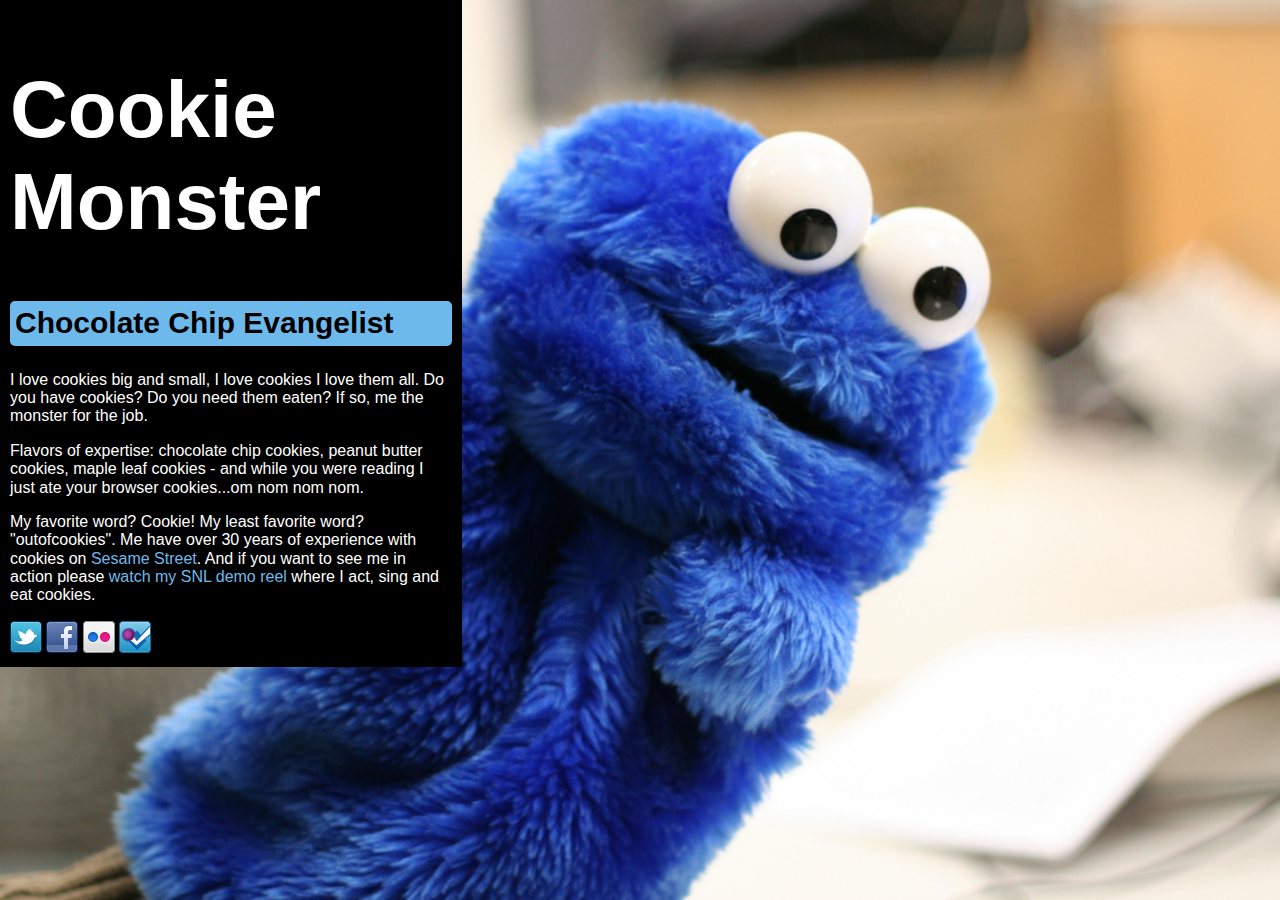
==== index.html @ ee7829ca "First Commit" ====
<!DOCTYPE html>
<html lang="en">
<head>
    	<meta charset="utf-8">
    	<meta name="keywords" content="cookies, c, monster, Sesame Street">
    	<meta name="description" content="I love cookies big and small, I love cookies I love them all.">

		<title>Cookie Monster</title>
		
		<!-- external CSS link -->
		<link rel="stylesheet" href="css/normalize.css">
		<link rel="stylesheet" href="css/style.css">
</head>

<body>
	<div id="container">
	<!-- START HERE --> 

	<h1>Cookie Monster</h1>
	<h2>Chocolate Chip Evangelist</h2>
	

	<p>I love cookies big and small, I love cookies I love them all. Do you have cookies? Do you need them eaten? If so, me the monster for the job.</p>

	<p>Flavors of expertise: chocolate chip cookies, peanut butter cookies, maple leaf cookies - and while you were reading I just ate your browser cookies...om nom nom nom.</p>

	<p>My favorite word? Cookie! My least favorite word? "outofcookies". Me have over 30 years of experience with cookies on <a href="http://www.sesamestreet.org/" target="_blank">Sesame Street</a>. And if you want to see me in action please <a href= "http://www.youtube.com/watch?v=C-PkQRh3QXA" target="_blank"> watch my SNL demo reel</a> where I act, sing 
	and eat cookies.</p>

    <a href="https://twitter.com/#!/mewantcookie" target="_blank">
		<img src="images/social-twitter.png" alt="twitter icon">
	</a>

	<a href="https://www.facebook.com/pages/Cookie-Monster-should-host-Saturday-Night-Live/130316933655526" target="_blank">
		<img src="images/social-facebook.png" alt="facebook icon"></a>

	<a href="http://www.flickr.com/photos/tags/cookies" target="_blank">
		<img src="images/social-flickr.png" alt="flicker icon">
	</a>

	<a href="https://foursquare.com/v/kaufman-astoria-studios/4b43c364f964a520f5e825e3" target="_blank">
		<img src="images/social-foursquare.png" alt="FourSqaure icon"> 
	</a>

		

	<!-- END HERE --> 
	</div><!-- #container --> 
</body>
</html>
---- css/style.css ----
/* 

Project Name: Cookie Monster 
Client: Cookie Monster
Author: Chris Castiglione | www.twitter.com/castig | www.castig.org 
Developed @ One Month in NYC 

*/

body {
	background: url('../images/cookie-monster.jpg');
	/*background: url('../images/cookie-monster.jpg');*/
	/* the follow is the code to have the image display as a full page */
	background-position: center;
	background-attachment: fixed;
	-webkit-background-size: cover; /* the next 3 lines are "browser prefixes", they are necessary to include for CSS3 techniques */
	-moz-background-size: cover;
	-o-background-size: cover;
	background-size: cover;
}

#container {
	background: black;
	width: 442px;
	color: white;
	padding: 10px

}

h1 {
	font-size: 80px;
}

h2 {
	background: #6EB9EB;
	color: black;
	font-size: 30px;
	padding: 5px;
	border-radius: 5px;
}

a {
	color: #6EB9EB;
	text-decoration: none;
}
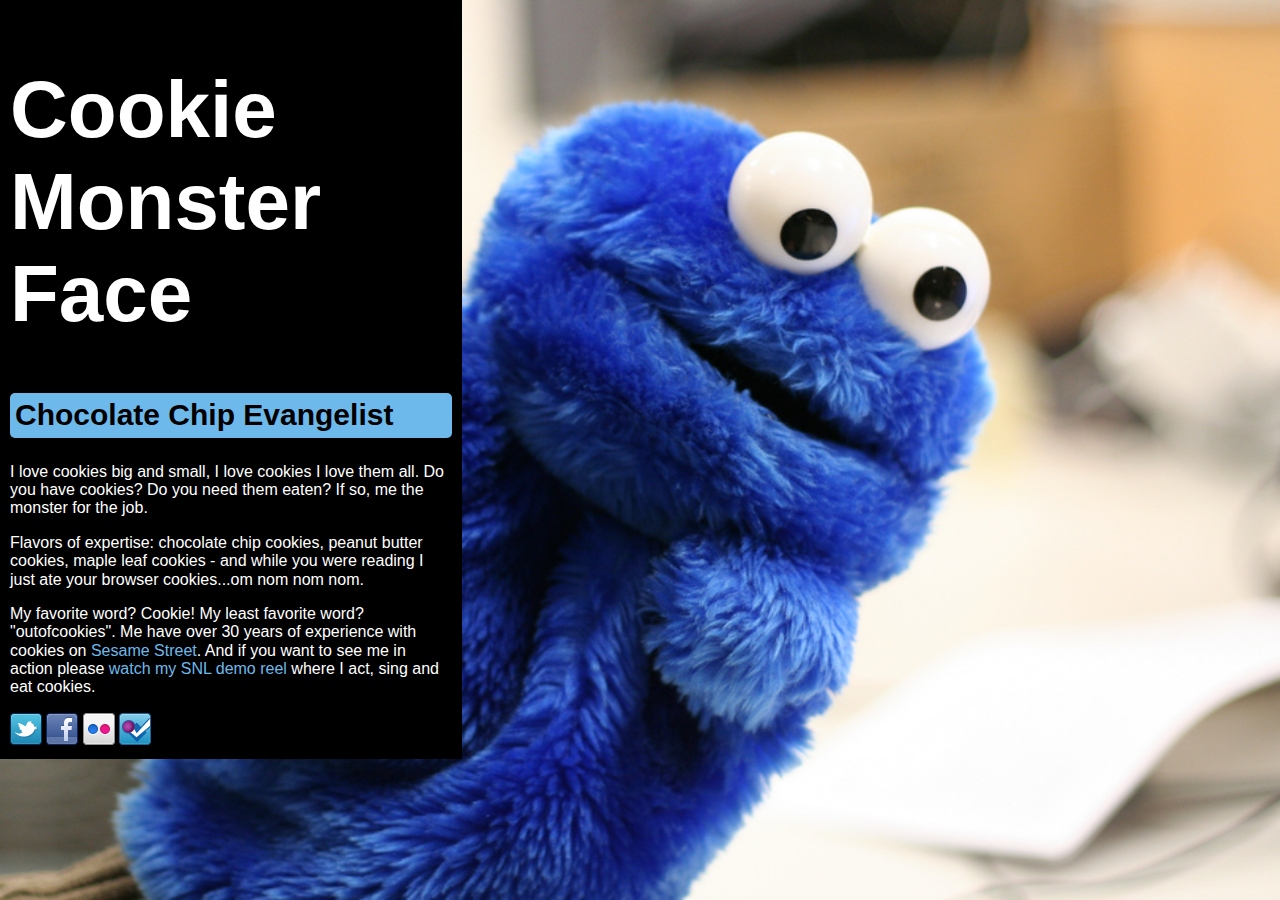
==== commit 936d643e: "Commit 2" ====
--- a/index.html
+++ b/index.html
@@ -5,7 +5,7 @@
     	<meta name="keywords" content="cookies, c, monster, Sesame Street">
     	<meta name="description" content="I love cookies big and small, I love cookies I love them all.">
 
-		<title>Cookie Monster</title>
+		<title> Monster</title>
 		
 		<!-- external CSS link -->
 		<link rel="stylesheet" href="css/normalize.css">
@@ -16,7 +16,7 @@
 	<div id="container">
 	<!-- START HERE --> 
 
-	<h1>Cookie Monster</h1>
+	<h1>Cookie Monster Face</h1>
 	<h2>Chocolate Chip Evangelist</h2>
 	
 
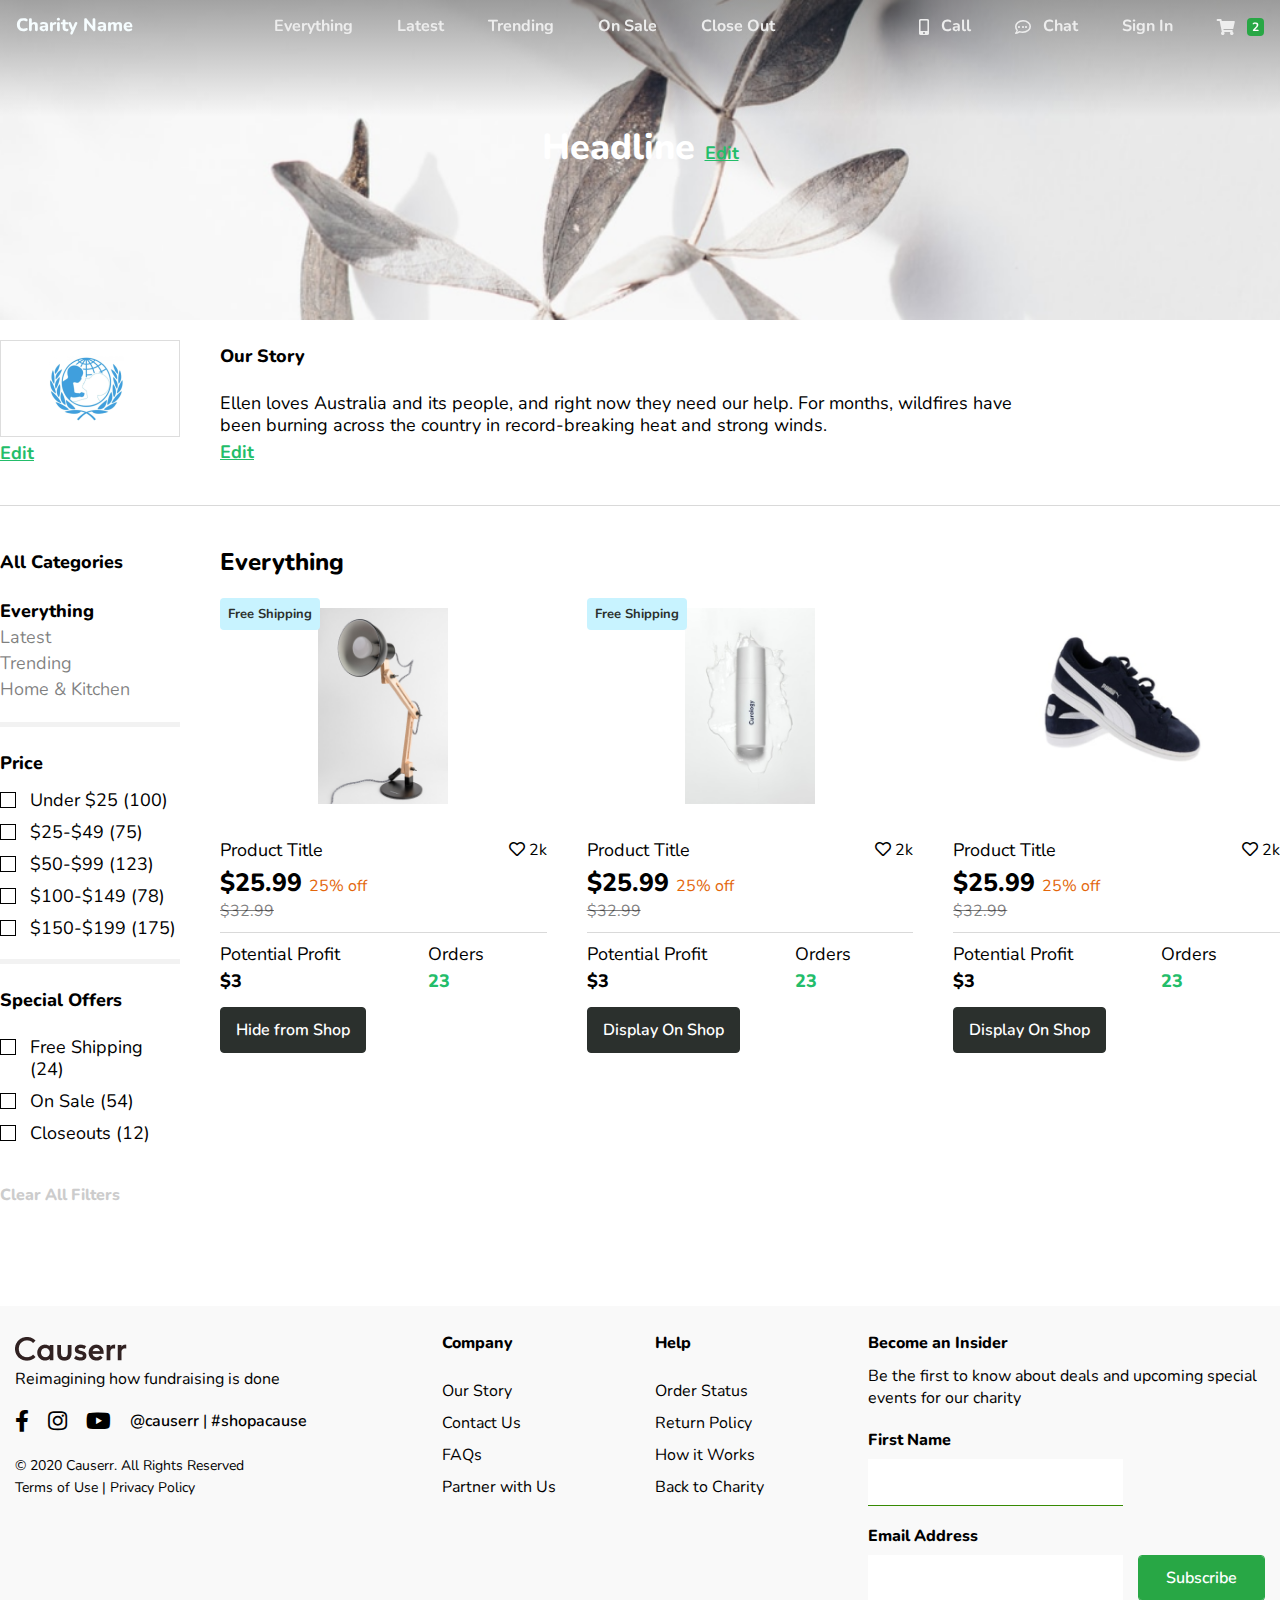
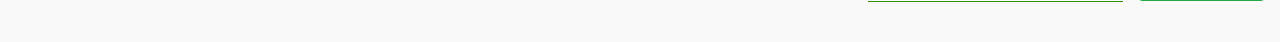
==== commit 0d807596: "Rename owner.html to index.html" ====
--- a/index.html
+++ b/index.html
@@ -1,54 +1,329 @@
-<!DOCTYPE html>
-<html lang="en">
-<head>
-    	<meta charset="utf-8">
-    	<meta name="keywords" content="cookies, c, monster, Sesame Street">
-    	<meta name="description" content="I love cookies big and small, I love cookies I love them all.">
-
-		<title> Monster</title>
-		
-		<!-- external CSS link -->
-		<link rel="stylesheet" href="css/normalize.css">
-		<link rel="stylesheet" href="css/style.css">
-</head>
-
-<body>
-	<div id="container">
-	<!-- START HERE --> 
-
-	<h1>Cookie Monster Face</h1>
-	<h2>Chocolate Chip Evangelist</h2>
-	
-
-	<p>I love cookies big and small, I love cookies I love them all. Do you have cookies? Do you need them eaten? If so, me the monster for the job.</p>
-
-	<p>Flavors of expertise: chocolate chip cookies, peanut butter cookies, maple leaf cookies - and while you were reading I just ate your browser cookies...om nom nom nom.</p>
-
-	<p>My favorite word? Cookie! My least favorite word? "outofcookies". Me have over 30 years of experience with cookies on <a href="http://www.sesamestreet.org/" target="_blank">Sesame Street</a>. And if you want to see me in action please <a href= "http://www.youtube.com/watch?v=C-PkQRh3QXA" target="_blank"> watch my SNL demo reel</a> where I act, sing 
-	and eat cookies.</p>
-
-    <a href="https://twitter.com/#!/mewantcookie" target="_blank">
-		<img src="images/social-twitter.png" alt="twitter icon">
-	</a>
-
-	<a href="https://www.facebook.com/pages/Cookie-Monster-should-host-Saturday-Night-Live/130316933655526" target="_blank">
-		<img src="images/social-facebook.png" alt="facebook icon"></a>
-
-	<a href="http://www.flickr.com/photos/tags/cookies" target="_blank">
-		<img src="images/social-flickr.png" alt="flicker icon">
-	</a>
-
-	<a href="https://foursquare.com/v/kaufman-astoria-studios/4b43c364f964a520f5e825e3" target="_blank">
-		<img src="images/social-foursquare.png" alt="FourSqaure icon"> 
-	</a>
-
-		
-
-	<!-- END HERE --> 
-	</div><!-- #container --> 
-</body>
-</html>
-
-
-
-
+<!DOCTYPE html>
+<html class="not-ie" lang="en">
+<head>
+<!-- Basic meta tags -->
+<!-- Required meta tags -->
+<meta charset="utf-8">
+<meta name="viewport" content="width=device-width, initial-scale=1, shrink-to-fit=no">
+<meta http-equiv="X-UA-Compatible" content="IE=edge">
+
+<title>Home</title>
+
+<!-- Google Web Fonts
+================================================== -->
+<link rel="preconnect" href="https://fonts.gstatic.com">
+<link href="https://fonts.googleapis.com/css2?family=Nunito:ital,wght@0,300;0,400;0,600;0,700;0,800;1,300;1,400;1,600;1,700;1,800&display=swap" rel="stylesheet">
+
+<!-- Fontawesome -->
+<link rel="stylesheet" type="text/css" href="fonts/css/all.css">
+<!--link rel="stylesheet" href="https://cdnjs.cloudflare.com/ajax/libs/font-awesome/5.15.1/css/all.min.css" integrity="sha512-+4zCK9k+qNFUR5X+cKL9EIR+ZOhtIloNl9GIKS57V1MyNsYpYcUrUeQc9vNfzsWfV28IaLL3i96P9sdNyeRssA==" crossorigin="anonymous" /-->
+
+<!-- Bootstrap CSS -->
+<link rel="stylesheet" type="text/css" href="css/bootstrap.css">
+
+<!-- Slick Caurosel -->
+<link rel="stylesheet" type="text/css" href="css/slick.css">
+
+<link rel="stylesheet" type="text/css" href="css/styles.css">
+<link rel="stylesheet" type="text/css" href="css/responsive.css">
+
+</head>
+<body>
+
+  <!--mobile main menu-->
+  <div class="drawer-menu hiddem-above-lg">
+    <div class="mobile-brand bottom-margin-10"><img src="img/Causerr.png" alt="Causerr" /></div>
+    <div class="bottom-margin-40"><a href="#" class="mobile-top-link">Sign In</a></div>
+
+    <h5 class="bottom-margin-5">Company</h5>
+    <ul class="list-reseter link-list-footer bottom-margin-40">
+      <li><a href="#">Our Story</a></li>
+      <li><a href="#">Contact Us</a></li>
+      <li><a href="#">FAQs</a></li>
+      <li><a href="#">Partner with Us</a></li>
+    </ul>
+
+    <h5 class="bottom-margin-5">Help</h5>
+    <ul class="list-reseter link-list-footer bottom-margin-40">
+      <li><a href="#">Order Status</a></li>
+      <li><a href="#">Return Policy</a></li>
+      <li><a href="#">How it Works</a></li>
+      <li><a href="#">Back to Charity</a></li>
+    </ul>
+
+    <button type="button" class="btn btn-success form-control freez-bottom">Start a Shop</button>
+  </div>
+  <div class="drawer-backdrop"></div>
+  <!--/mobile main menu-->
+
+  <!--header-->
+  <header id="header">
+    <div class="main-nav-outer fixed-top">
+      <nav class="navbar justify-content-between main-nav">
+        <a class="navbar-brand hiddem-from-lg" href="#">Charity Name</a>
+
+        <ul class="list-reseter top-middle-nav hiddem-from-lg">
+          <li><a href="#">Everything</a></li>
+          <li><a href="#">Latest</a></li>
+          <li><a href="#">Trending</a></li>
+          <li><a href="#">On Sale</a></li>
+          <li><a href="#">Close Out</a></li>
+        </ul>
+
+        <ul class="list-reseter top-right-nav hiddem-from-lg">
+          <li><a href="#"><i class="fas fa-mobile-alt"></i> Call</a></li>
+          <li><a href="#"><i class="far fa-comment-dots"></i> Chat</a></li>
+          <li><a href="#">Sign In</a></li>
+          <li><a href="#"><i class="fas fa-shopping-cart"></i> <span class="badge badge-secondary badge-success">2</span></a></li>
+        </ul>
+        
+        <!--mobile top bar-->
+        <div class="hiddem-above-lg">
+          <button class="bar-btn" type="button">
+            <span>&nbsp;</span>
+            <span>&nbsp;</span>
+            <span>&nbsp;</span>
+          </button>
+          <button class="searh-on-top"><i class="fas fa-search"></i></button>
+        </div>
+        <div class="mobile-brand hiddem-above-lg"><img src="img/Causerr.png" alt="Causerr" /></div>
+        <a href="#" class="hiddem-above-lg mobile-top-link">Sign In</a>
+        <!--/mobile top bar-->
+
+      </nav>
+    </div>
+  </header>
+  <!--/header-->
+
+  <!--Swipe menu for mobile-->
+  <div class="swipe-menu-outer hiddem-above-lg">
+    <ul class="list-reseter swipe-cat-menu">
+      <li><a href="#" class="current">Everything</a></li>
+      <li><a href="#">Latest</a></li>
+      <li><a href="#">Trending</a></li>
+      <li><a href="#">Home & Kitchen</a></li>
+    </ul>
+  </div>
+  <!--/Swipe menu for mobile-->
+
+  <!--Banner-->
+  <section class="banner content-center-v-h" style="background-image: url(img/banner-owner.png);">
+      <h2>Headline <a href="#">Edit</a></h2>
+  </section>
+  <!--/Banner-->
+
+  <div class="clearfix desktop-view-center">
+    <aside class="left-panel-column">
+      <span class="block-thumb-outer content-center-v-h bottom-margin-5"><img src="img/who-icon.png" alt="WHO" /></span>
+      <a href="#" class="font-size-p-large hiddem-from-md">Edit</a>
+    </aside>
+    <div class="right-panel-column font-size-p-large">
+      <h4>Our Story</h4>
+      <p class="bottom-margin-5 w-75 w-md-100">Ellen loves Australia and its people, and right now they need our help. For months, wildfires have been burning across the country in record-breaking heat and strong winds. <a href="#" class="hidden-above-md">Read More</a></p>
+      <a href="#" class="hiddem-from-md">Edit</a>
+    </div>
+  </div>
+
+  <span class="content-seperator bold-line-md">&nbsp;</span>
+
+  <!--Main content-->
+  <section class="clearfix desktop-view-center content-holder">
+
+    <!--left panel-->
+    <aside class="left-panel-column hiddem-from-md">
+      <h4>All Categories</h4>
+
+      <ul class="list-reseter link-list">
+        <li><a href="#" class="current">Everything</a></li>
+        <li><a href="#">Latest</a></li>
+        <li><a href="#">Trending</a></li>
+        <li><a href="#">Home & Kitchen</a></li>
+      </ul>
+
+      <span class="category-divider">&nbsp;</span>
+
+      <h4 class="bottom-margin-10">Price</h4>
+
+      <ul class="list-reseter link-list">
+        <li><label class="checkbox-control"><input type="checkbox" /><span class="checkmark"></span>  Under $25 (100)</label></li>
+        <li><label class="checkbox-control"><input type="checkbox" /><span class="checkmark"></span>  $25-$49 (75)</label></li>
+        <li><label class="checkbox-control"><input type="checkbox" /><span class="checkmark"></span>  $50-$99 (123)</label></li>
+        <li><label class="checkbox-control"><input type="checkbox" /><span class="checkmark"></span>  $100-$149 (78)</label></li>
+        <li><label class="checkbox-control"><input type="checkbox" /><span class="checkmark"></span>  $150-$199 (175)</label></li>
+      </ul>
+
+      <span class="category-divider">&nbsp;</span>
+
+      <h4>Special Offers</h4>
+
+      <ul class="list-reseter link-list bottom-margin-40">
+        <li><label class="checkbox-control"><input type="checkbox" /><span class="checkmark"></span>  Free Shipping (24)</label></li>
+        <li><label class="checkbox-control"><input type="checkbox" /><span class="checkmark"></span>  On Sale (54)</label></li>
+        <li><label class="checkbox-control"><input type="checkbox" /><span class="checkmark"></span>  Closeouts (12)</label></li>
+      </ul>
+
+      <a href="#" class="gray-link">Clear All Filters</a>
+    </aside>
+    <!--/left panel-->
+
+    <!--right panel-->
+    <div class="right-panel-column">
+      <h3 class="hiddem-from-md">Everything</h3>
+      <div class="row bottom-margin-20 hidden-above-md">
+        <div class="col-5">
+          <div class="form-group">
+            <label>Filter</label>
+            <select class="form-control">
+              <option selected>Filter</option>
+              <option>Filter 1</option>
+              <option>Filter 2</option>
+            </select>
+          </div>
+        </div>
+        <div class="col-2"></div>
+        <div class="col-5">
+          <div class="form-group">
+            <label>Sort by</label>
+            <select class="form-control">
+              <option selected>Trending</option>
+              <option>Trending 1</option>
+              <option>Trending 2</option>
+            </select>
+          </div>
+        </div>
+      </div>
+      <div class="row col-gutter-40">
+        <!--Each Product-->
+        <div class="col-lg-4 bottom-margin-30">
+          <a href="#" class="product-thumnail content-center-v-h">
+            <span class="product-tags">Free Shipping</span>
+            <img src="img/item1.png" alt="Product Title" />
+          </a>
+          <h4 class="product-title">Product Title <span class="hit-count"><i class="far fa-heart"></i> 2k</span></h4>
+          <div class="price-line">$25.99 <span class="offer">25% off</span><span class="prev-price">$32.99</span></div>
+          <span class="text-divider">&nbsp;</span>
+          <div class="row font-size-p-large bottom-margin-5">
+            <span class="col-7">Potential Profit</span>
+            <span class="col-5">Orders</span>
+          </div>
+          <div class="row font-size-p-large font-weight-800 bottom-margin-15">
+            <span class="col-7">$3</span>
+            <span class="col-5 link-color">23</span>
+          </div>
+          <button type="button" class="btn btn-dark">Hide from Shop</button>
+        </div>
+        <!--/Each Product-->
+
+        <!--Each Product-->
+        <div class="col-lg-4 bottom-margin-30">
+          <a href="#" class="product-thumnail content-center-v-h">
+            <span class="product-tags">Free Shipping</span>
+            <img src="img/item2.png" alt="Product Title" />
+          </a>
+          <h4 class="product-title">Product Title <span class="hit-count"><i class="far fa-heart"></i> 2k</span></h4>
+          <div class="price-line">$25.99 <span class="offer">25% off</span><span class="prev-price">$32.99</span></div>
+          <span class="text-divider">&nbsp;</span>
+          <div class="row font-size-p-large bottom-margin-5">
+            <span class="col-7">Potential Profit</span>
+            <span class="col-5">Orders</span>
+          </div>
+          <div class="row font-size-p-large font-weight-800 bottom-margin-15">
+            <span class="col-7">$3</span>
+            <span class="col-5 link-color">23</span>
+          </div>
+          <button type="button" class="btn btn-dark">Display On Shop</button>
+        </div>
+        <!--/Each Product-->
+
+        <!--Each Product-->
+        <div class="col-lg-4 bottom-margin-30">
+          <a href="#" class="product-thumnail content-center-v-h">
+            <img src="img/item3.png" alt="Product Title" />
+          </a>
+          <h4 class="product-title">Product Title <span class="hit-count"><i class="far fa-heart"></i> 2k</span></h4>
+          <div class="price-line">$25.99 <span class="offer">25% off</span><span class="prev-price">$32.99</span></div>
+          <span class="text-divider">&nbsp;</span>
+          <div class="row font-size-p-large bottom-margin-5">
+            <span class="col-7">Potential Profit</span>
+            <span class="col-5">Orders</span>
+          </div>
+          <div class="row font-size-p-large font-weight-800 bottom-margin-15">
+            <span class="col-7">$3</span>
+            <span class="col-5 link-color">23</span>
+          </div>
+          <button type="button" class="btn btn-dark">Display On Shop</button>
+        </div>
+        <!--/Each Product-->
+      </div>
+    </div>
+    <!--/right panel-->
+  </section>
+  <!--/Main content-->
+
+  <!--footer-->
+  <footer>
+    <div class="desktop-view-center row">
+      <div class="col-lg-4">
+        <h3 class="bottom-margin-5"><img src="img/Causerr.png" alt="Causerr" /></h3>
+        <p>Reimagining how fundraising is done</p>
+        <ul class="list-reseter footer-blog-links">
+          <li><a href="#"><i class="fab fa-facebook-f"></i></a></li>
+          <li><a href="#"><i class="fab fa-instagram"></i></a></li>
+          <li><a href="#"><i class="fab fa-youtube"></i></a></li>
+          <li class="block-on-lg"><a href="#">@causerr</a> | <a href="#">#shopacause</a></li>
+        </ul>
+        <p class="copyright">&copy; 2020 Causerr. All Rights Reserved<br /><a href="#">Terms of Use</a> | <a href="#">Privacy Policy</a></p>
+      </div>
+      <div class="col-lg-2 hiddem-from-lg">
+        <h5>Company</h5>
+        <ul class="list-reseter link-list-footer">
+          <li><a href="#">Our Story</a></li>
+          <li><a href="#">Contact Us</a></li>
+          <li><a href="#">FAQs</a></li>
+          <li><a href="#">Partner with Us</a></li>
+        </ul>
+      </div>
+      <div class="col-lg-2 hiddem-from-lg">
+        <h5>Help</h5>
+        <ul class="list-reseter link-list-footer">
+          <li><a href="#">Order Status</a></li>
+          <li><a href="#">Return Policy</a></li>
+          <li><a href="#">How it Works</a></li>
+          <li><a href="#">Back to Charity</a></li>
+        </ul>
+      </div>
+      <div class="col-lg-4 hiddem-from-lg">
+        <h5 class="bottom-margin-10">Become an Insider</h5>
+        <p>Be the first to know about deals and upcoming special events for our charity</p>
+        <form>
+          <div class="row">
+            <div class="form-group col-md-8 bottom-margin-20">
+              <label for="firstName" class="font-weight-800">First Name</label>
+              <input type="text" class="block active" id="firstName">
+            </div>
+          </div>
+          <div class="row">
+            <div class="form-group col-md-8">
+              <label for="emailAddress" class="font-weight-800">Email Address</label>
+              <input type="email" class="block active" id="emailAddress">
+            </div>
+            <div class="form-group col-md-4 no-left-padding">
+              <label>&nbsp;</label>
+              <button type="button" class="btn btn-success form-control">Subscribe</button>
+            </div>
+          </div>
+        </form>
+      </div>
+    </div>
+  </footer>
+  <!--/footer-->
+        
+  <!-- JS
+  ================================================== --> 
+  <script type="text/javascript" src="js/jquery-3.1.1.min.js"></script>
+  <script type="text/javascript" src="js/bootstrap.min.js"></script>
+  <script type="text/javascript" src="js/slick.min.js"></script>
+  <script type="text/javascript" src="js/script.js"></script>
+    
+</body>
+</html>
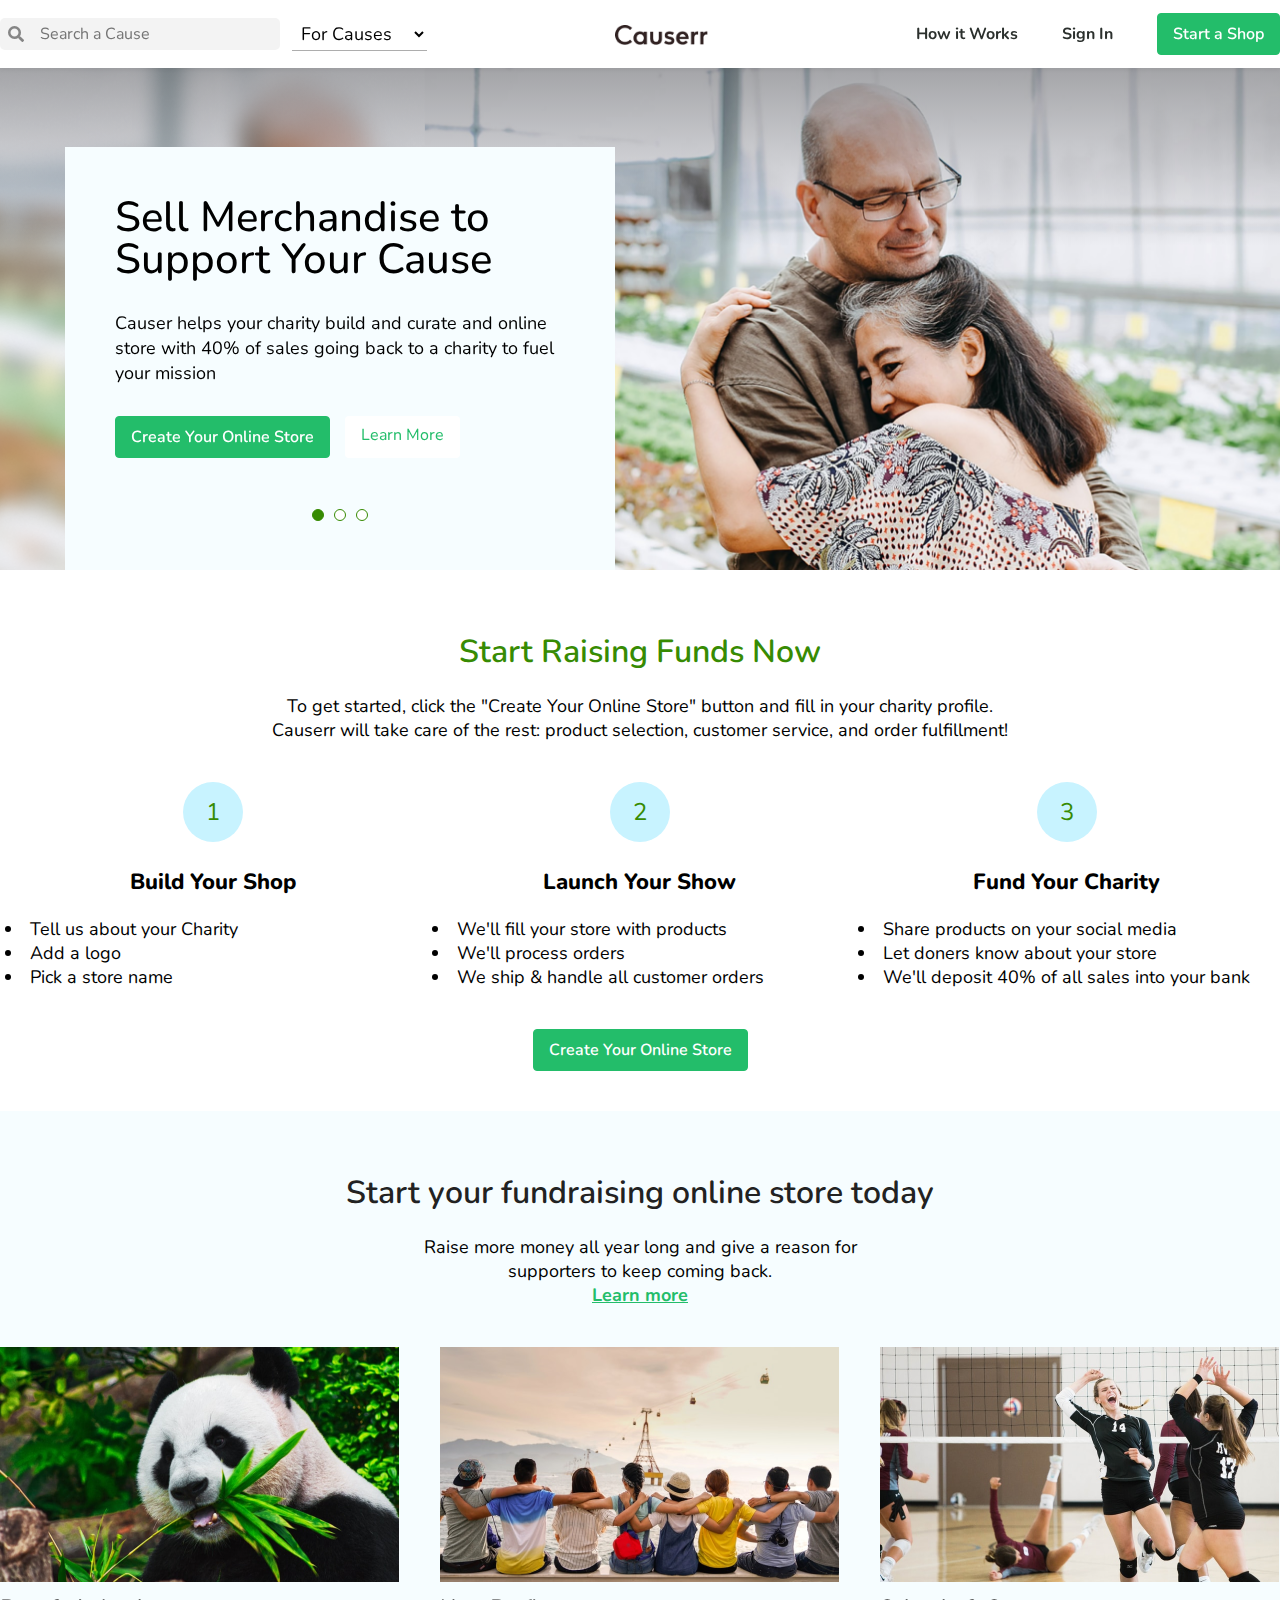
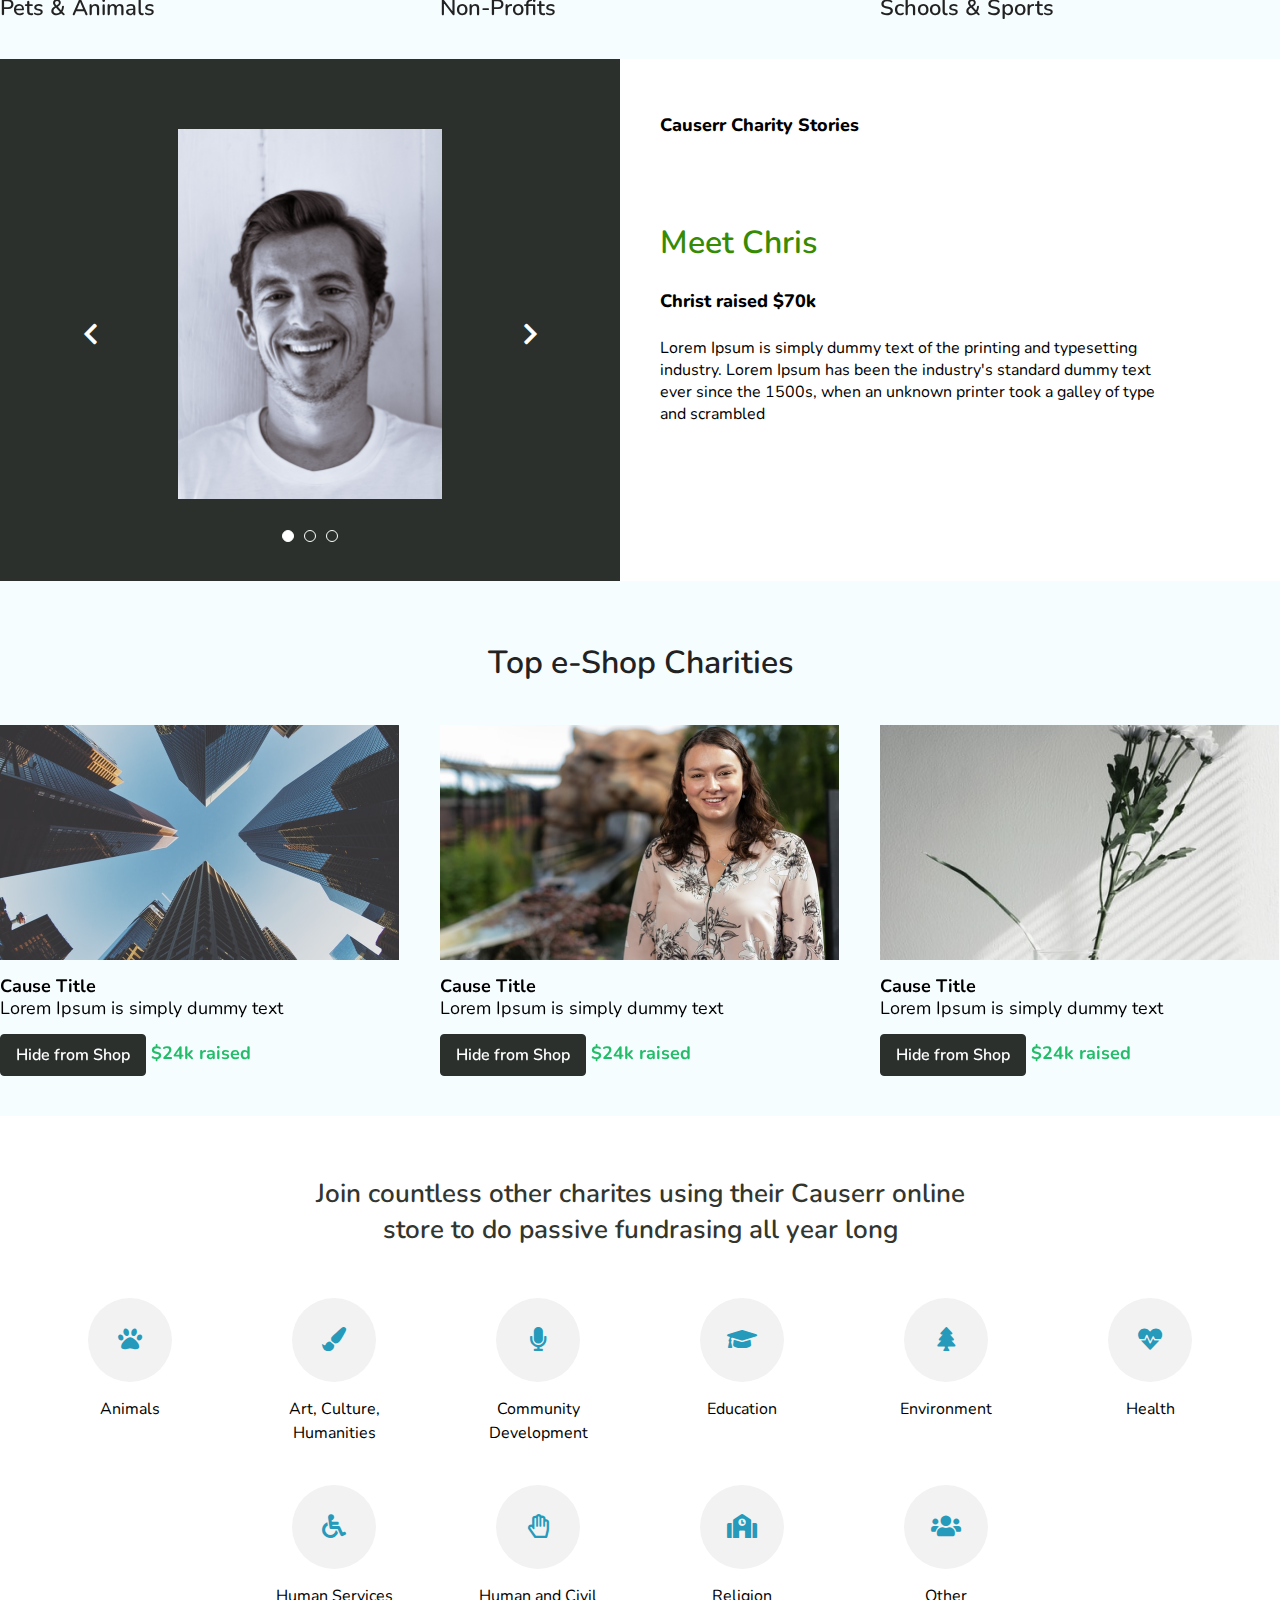
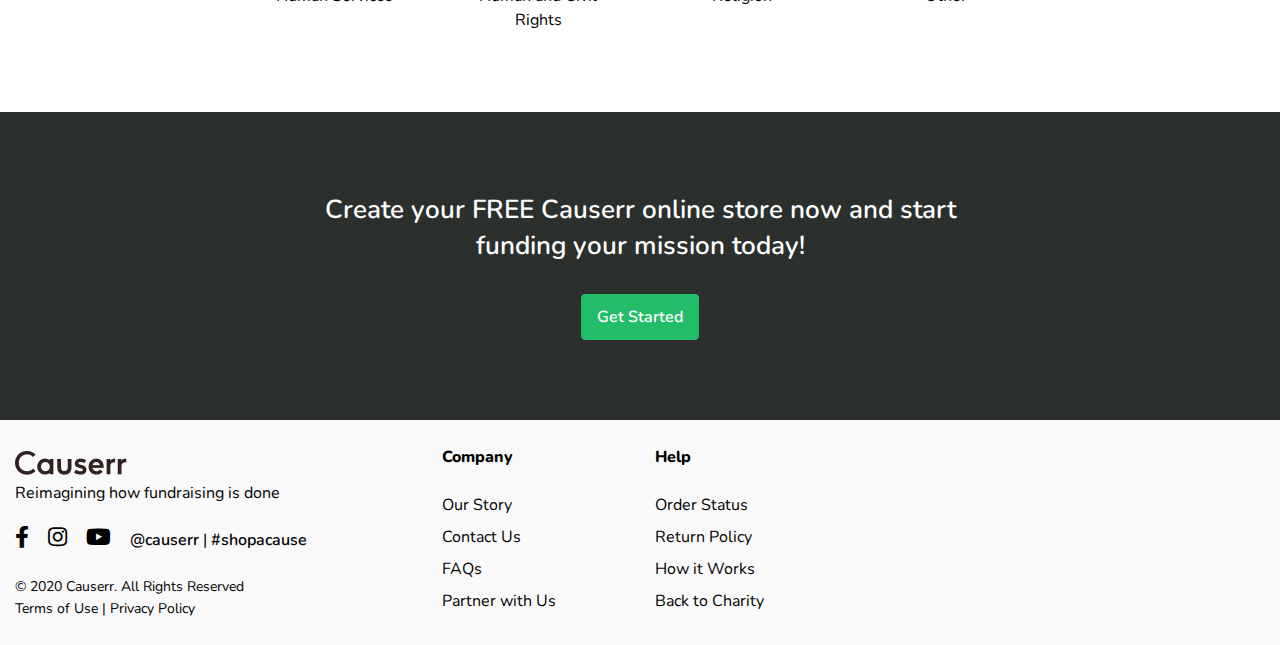
==== commit 5e6a9d47: "New pages" ====
--- a/index.html
+++ b/index.html
@@ -28,10 +28,11 @@
 <link rel="stylesheet" type="text/css" href="css/responsive.css">
 
 </head>
-<body>
+<body class="freezing-menu-static">
 
   <!--mobile main menu-->
   <div class="drawer-menu hiddem-above-lg">
+    <button type="button" class="close-drawer-menu"><i class="far fa-times-circle"></i></button>
     <div class="mobile-brand bottom-margin-10"><img src="img/Causerr.png" alt="Causerr" /></div>
     <div class="bottom-margin-40"><a href="#" class="mobile-top-link">Sign In</a></div>
 
@@ -60,21 +61,26 @@
   <header id="header">
     <div class="main-nav-outer fixed-top">
       <nav class="navbar justify-content-between main-nav">
-        <a class="navbar-brand hiddem-from-lg" href="#">Charity Name</a>
-
-        <ul class="list-reseter top-middle-nav hiddem-from-lg">
-          <li><a href="#">Everything</a></li>
-          <li><a href="#">Latest</a></li>
-          <li><a href="#">Trending</a></li>
-          <li><a href="#">On Sale</a></li>
-          <li><a href="#">Close Out</a></li>
-        </ul>
+        
+        <div class="hiddem-from-lg clearfix">
+          <div class="search-on-top">
+            <i class="fas fa-search"></i>
+            <input class="search-input" type="text" placeholder="Search a Cause" aria-label="Search a Cause">
+          </div>
+          <select class="cause-select-control">
+            <option selected>For Causes</option>
+            <option>Causes cat 1</option>
+            <option>Causes cat 2</option>
+            <option>Causes cat 3</option>
+          </select>
+        </div>
+
+        <div class="hiddem-from-lg mobile-brand"><img src="img/Causerr.png" alt="Causerr" /></div>
 
         <ul class="list-reseter top-right-nav hiddem-from-lg">
-          <li><a href="#"><i class="fas fa-mobile-alt"></i> Call</a></li>
-          <li><a href="#"><i class="far fa-comment-dots"></i> Chat</a></li>
-          <li><a href="#">Sign In</a></li>
-          <li><a href="#"><i class="fas fa-shopping-cart"></i> <span class="badge badge-secondary badge-success">2</span></a></li>
+          <li><a href="#">How it Works</a></li>
+          <li><a href="#" class="link-color">Sign In</a></li>
+          <li><button type="button" class="btn btn-success">Start a Shop</button></li>
         </ul>
         
         <!--mobile top bar-->
@@ -87,7 +93,9 @@
           <button class="searh-on-top"><i class="fas fa-search"></i></button>
         </div>
         <div class="mobile-brand hiddem-above-lg"><img src="img/Causerr.png" alt="Causerr" /></div>
-        <a href="#" class="hiddem-above-lg mobile-top-link">Sign In</a>
+        <ul class="list-reseter top-right-nav hiddem-above-lg">
+          <li><a href="#" class="link-color">Sign In</a></li>
+        </ul>
         <!--/mobile top bar-->
 
       </nav>
@@ -95,170 +103,225 @@
   </header>
   <!--/header-->
 
-  <!--Swipe menu for mobile-->
-  <div class="swipe-menu-outer hiddem-above-lg">
-    <ul class="list-reseter swipe-cat-menu">
-      <li><a href="#" class="current">Everything</a></li>
-      <li><a href="#">Latest</a></li>
-      <li><a href="#">Trending</a></li>
-      <li><a href="#">Home & Kitchen</a></li>
-    </ul>
+  <!--Banner-->
+  <div class="banner-outer">
+    <section class="banner index" style="background-image: url(img/banner-home.png);">&nbsp;</section>
+    <div class="desktop-view-center z-index-banner-underneath">
+      <div id="homeBannerSlider" class="banner-slider">
+        <div class="banner-slider-item">
+          <h1>Sell Merchandise to Support Your Cause</h1>
+          <p>Causer helps your charity build and curate and online store with 40% of sales going back to a charity to fuel your mission</p>
+          <div class="banner-slide-btn"><button type="button" class="btn md-block btn-success">Create Your Online Store</button><a href="#" class="btn btn-link link-color">Learn More</a></div>
+        </div>
+        <div class="banner-slider-item">
+          <h1>Sell Merchandise to Support Your Cause</h1>
+          <p>Causer helps your charity build and curate and online store with 40% of sales going back to a charity to fuel your mission</p>
+          <div class="banner-slide-btn"><button type="button" class="btn md-block btn-success">Create Your Online Store</button><a href="#" class="btn btn-link link-color">Learn More</a></div>
+        </div>
+        <div class="banner-slider-item">
+          <h1>Sell Merchandise to Support Your Cause</h1>
+          <p>Causer helps your charity build and curate and online store with 40% of sales going back to a charity to fuel your mission</p>
+          <div class="banner-slide-btn"><button type="button" class="btn md-block btn-success">Create Your Online Store</button><a href="#" class="btn btn-link link-color">Learn More</a></div>
+        </div>
+      </div>
+    </div>
   </div>
-  <!--/Swipe menu for mobile-->
-
-  <!--Banner-->
-  <section class="banner content-center-v-h" style="background-image: url(img/banner-owner.png);">
-      <h2>Headline <a href="#">Edit</a></h2>
-  </section>
   <!--/Banner-->
 
-  <div class="clearfix desktop-view-center">
-    <aside class="left-panel-column">
-      <span class="block-thumb-outer content-center-v-h bottom-margin-5"><img src="img/who-icon.png" alt="WHO" /></span>
-      <a href="#" class="font-size-p-large hiddem-from-md">Edit</a>
-    </aside>
-    <div class="right-panel-column font-size-p-large">
-      <h4>Our Story</h4>
-      <p class="bottom-margin-5 w-75 w-md-100">Ellen loves Australia and its people, and right now they need our help. For months, wildfires have been burning across the country in record-breaking heat and strong winds. <a href="#" class="hidden-above-md">Read More</a></p>
-      <a href="#" class="hiddem-from-md">Edit</a>
-    </div>
-  </div>
-
-  <span class="content-seperator bold-line-md">&nbsp;</span>
-
-  <!--Main content-->
-  <section class="clearfix desktop-view-center content-holder">
-
-    <!--left panel-->
-    <aside class="left-panel-column hiddem-from-md">
-      <h4>All Categories</h4>
-
-      <ul class="list-reseter link-list">
-        <li><a href="#" class="current">Everything</a></li>
-        <li><a href="#">Latest</a></li>
-        <li><a href="#">Trending</a></li>
-        <li><a href="#">Home & Kitchen</a></li>
+  <!--Start Raising-->
+  <section class="white-bg-section">
+    <div class="desktop-view-center text-align-center">
+      <h2 class="color-title-h3">Start Raising Funds Now</h2>
+      <p class="max-width-md bottom-margin-40">To get started, click the "Create Your Online Store" button and fill in your charity profile. Causerr will take care of the rest: product selection, customer service, and order fulfillment!</p>
+      <ul class="list-reseter row steps-text steps-text-home bottom-margin-40">
+        <li class="col-md-4">
+          <span class="steps-text-title"><strong>1</strong></span>
+          <h3>Build Your Shop</h3>
+          <ul class="text-item-list">
+            <li>Tell us about your Charity</li>
+            <li>Add a logo</li>
+            <li>Pick a store name</li>
+          </ul>
+        </li>
+        <li class="col-md-4">
+          <span class="steps-text-title"><strong>2</strong></span>
+          <h3>Launch Your Show</h3>
+          <ul class="text-item-list">
+            <li>We'll fill your store with products</li>
+            <li>We'll process orders</li>
+            <li>We ship &amp; handle all customer orders</li>
+          </ul>
+        </li>
+        <li class="col-md-4">
+          <span class="steps-text-title"><strong>3</strong></span>
+          <h3>Fund Your Charity</h3>
+          <ul class="text-item-list">
+            <li>Share products on your social media</li>
+            <li>Let doners know about your store</li>
+            <li>We'll deposit 40% of all sales into your bank</li>
+          </ul>
+        </li>
       </ul>
-
-      <span class="category-divider">&nbsp;</span>
-
-      <h4 class="bottom-margin-10">Price</h4>
-
-      <ul class="list-reseter link-list">
-        <li><label class="checkbox-control"><input type="checkbox" /><span class="checkmark"></span>  Under $25 (100)</label></li>
-        <li><label class="checkbox-control"><input type="checkbox" /><span class="checkmark"></span>  $25-$49 (75)</label></li>
-        <li><label class="checkbox-control"><input type="checkbox" /><span class="checkmark"></span>  $50-$99 (123)</label></li>
-        <li><label class="checkbox-control"><input type="checkbox" /><span class="checkmark"></span>  $100-$149 (78)</label></li>
-        <li><label class="checkbox-control"><input type="checkbox" /><span class="checkmark"></span>  $150-$199 (175)</label></li>
-      </ul>
-
-      <span class="category-divider">&nbsp;</span>
-
-      <h4>Special Offers</h4>
-
-      <ul class="list-reseter link-list bottom-margin-40">
-        <li><label class="checkbox-control"><input type="checkbox" /><span class="checkmark"></span>  Free Shipping (24)</label></li>
-        <li><label class="checkbox-control"><input type="checkbox" /><span class="checkmark"></span>  On Sale (54)</label></li>
-        <li><label class="checkbox-control"><input type="checkbox" /><span class="checkmark"></span>  Closeouts (12)</label></li>
-      </ul>
-
-      <a href="#" class="gray-link">Clear All Filters</a>
-    </aside>
-    <!--/left panel-->
-
-    <!--right panel-->
-    <div class="right-panel-column">
-      <h3 class="hiddem-from-md">Everything</h3>
-      <div class="row bottom-margin-20 hidden-above-md">
-        <div class="col-5">
-          <div class="form-group">
-            <label>Filter</label>
-            <select class="form-control">
-              <option selected>Filter</option>
-              <option>Filter 1</option>
-              <option>Filter 2</option>
-            </select>
-          </div>
-        </div>
-        <div class="col-2"></div>
-        <div class="col-5">
-          <div class="form-group">
-            <label>Sort by</label>
-            <select class="form-control">
-              <option selected>Trending</option>
-              <option>Trending 1</option>
-              <option>Trending 2</option>
-            </select>
-          </div>
-        </div>
-      </div>
-      <div class="row col-gutter-40">
-        <!--Each Product-->
-        <div class="col-lg-4 bottom-margin-30">
-          <a href="#" class="product-thumnail content-center-v-h">
-            <span class="product-tags">Free Shipping</span>
-            <img src="img/item1.png" alt="Product Title" />
-          </a>
-          <h4 class="product-title">Product Title <span class="hit-count"><i class="far fa-heart"></i> 2k</span></h4>
-          <div class="price-line">$25.99 <span class="offer">25% off</span><span class="prev-price">$32.99</span></div>
-          <span class="text-divider">&nbsp;</span>
-          <div class="row font-size-p-large bottom-margin-5">
-            <span class="col-7">Potential Profit</span>
-            <span class="col-5">Orders</span>
-          </div>
-          <div class="row font-size-p-large font-weight-800 bottom-margin-15">
-            <span class="col-7">$3</span>
-            <span class="col-5 link-color">23</span>
-          </div>
-          <button type="button" class="btn btn-dark">Hide from Shop</button>
-        </div>
-        <!--/Each Product-->
-
-        <!--Each Product-->
-        <div class="col-lg-4 bottom-margin-30">
-          <a href="#" class="product-thumnail content-center-v-h">
-            <span class="product-tags">Free Shipping</span>
-            <img src="img/item2.png" alt="Product Title" />
-          </a>
-          <h4 class="product-title">Product Title <span class="hit-count"><i class="far fa-heart"></i> 2k</span></h4>
-          <div class="price-line">$25.99 <span class="offer">25% off</span><span class="prev-price">$32.99</span></div>
-          <span class="text-divider">&nbsp;</span>
-          <div class="row font-size-p-large bottom-margin-5">
-            <span class="col-7">Potential Profit</span>
-            <span class="col-5">Orders</span>
-          </div>
-          <div class="row font-size-p-large font-weight-800 bottom-margin-15">
-            <span class="col-7">$3</span>
-            <span class="col-5 link-color">23</span>
-          </div>
-          <button type="button" class="btn btn-dark">Display On Shop</button>
-        </div>
-        <!--/Each Product-->
-
-        <!--Each Product-->
-        <div class="col-lg-4 bottom-margin-30">
-          <a href="#" class="product-thumnail content-center-v-h">
-            <img src="img/item3.png" alt="Product Title" />
-          </a>
-          <h4 class="product-title">Product Title <span class="hit-count"><i class="far fa-heart"></i> 2k</span></h4>
-          <div class="price-line">$25.99 <span class="offer">25% off</span><span class="prev-price">$32.99</span></div>
-          <span class="text-divider">&nbsp;</span>
-          <div class="row font-size-p-large bottom-margin-5">
-            <span class="col-7">Potential Profit</span>
-            <span class="col-5">Orders</span>
-          </div>
-          <div class="row font-size-p-large font-weight-800 bottom-margin-15">
-            <span class="col-7">$3</span>
-            <span class="col-5 link-color">23</span>
-          </div>
-          <button type="button" class="btn btn-dark">Display On Shop</button>
-        </div>
-        <!--/Each Product-->
-      </div>
-    </div>
-    <!--/right panel-->
-  </section>
-  <!--/Main content-->
+      <div class="text-align-center"><button type="button" class="btn btn-success">Create Your Online Store</button></div>
+    </div>
+  </section>
+  <!--/Start Raising-->
+
+  <!--Start Raising-->
+  <section class="light-green-section">
+    <div class="desktop-view-center">
+      <h2 class="color-title-h3 black text-align-center">Start your fundraising online store today</h2>
+      <p class="max-width-md bottom-margin-40 text-align-center">Raise more money all year long and give a reason for <br class="hiddem-from-md" />supporters to keep coming back.<br /><a href="#">Learn more</a></p>
+      <div id="storeSlider" class="row col-gutter-40">
+        <div class="index-slide-item-width">
+          <a href="#" class="square-thumnail">
+            <img src="img/Store-1.png" alt="Pets &amp; Animals" />
+            <strong>Pets &amp; Animals</strong>
+          </a>
+        </div>
+        <div class="index-slide-item-width">
+          <a href="#" class="square-thumnail">
+            <img src="img/Store-2.png" alt="Non-Profits" />
+            <strong>Non-Profits</strong>
+          </a>
+        </div>
+        <div class="index-slide-item-width">
+          <a href="#" class="square-thumnail">
+            <img src="img/Store-3.png" alt="Schools &amp; Sports" />
+            <strong>Schools &amp; Sports</strong>
+          </a>
+        </div>
+      </div>
+    </div>
+  </section>
+  <!--/Start Raising-->
+
+  <!--Charity Stories-->
+  <section class="stories-bg-outer">
+    <div class="row col-gutter-40">
+      <div class="col-md-6">
+          <div class="bg-color-black">
+            <div id="causerrSlider" class="causerr-slider-outer">
+              <div class="causerr-items"><img src="img/meet-rich.png" alt="Meet Chris" /></div>
+              <div class="causerr-items"><img src="img/meet-rich.png" alt="Meet Chris" /></div>
+              <div class="causerr-items"><img src="img/meet-rich.png" alt="Meet Chris" /></div>
+            </div>
+          </div>
+      </div>
+      <div class="col-md-6">
+        <div class="f-max-width-half">
+          <h4 class="big-bottom-gap">Causerr Charity Stories</h4>
+          <h3 class="color-title-h3">Meet Chris</h3>
+          <h4>Christ raised $70k</h4>
+          <p>Lorem Ipsum is simply dummy text of the printing and typesetting industry. Lorem Ipsum has been the industry's standard dummy text ever since the 1500s, when an unknown printer took a galley of type and scrambled</p>
+        </div>
+      </div>
+    </div>
+  </section>
+  <!--/Charity Stories-->
+
+  <!--Start Charities-->
+  <section class="light-green-section">
+    <div class="desktop-view-center">
+      <h2 class="color-title-h3 black text-align-center bottom-margin-40">Top e-Shop Charities</h2>
+      <div id="charitiesSlider" class="row col-gutter-40">
+        <div class="index-slide-item-width">
+          <a href="#" class="square-thumnail">
+            <img src="img/e-shop-1.png" alt="Pets &amp; Animals" />
+          </a>
+          <div class="slide-text-info">
+            <strong>Cause Title</strong>
+            <p class="bottom-margin-15">Lorem Ipsum is simply dummy text</p>
+            <div><button type="button" class="btn btn-dark">Hide from Shop</button> <strong class="link-color">$24k raised</strong></div>
+          </div>
+        </div>
+        <div class="index-slide-item-width">
+          <a href="#" class="square-thumnail">
+            <img src="img/e-shop-2.png" alt="Non-Profits" />
+          </a>
+          <div class="slide-text-info">
+            <strong>Cause Title</strong>
+            <p class="bottom-margin-15">Lorem Ipsum is simply dummy text</p>
+            <div><button type="button" class="btn btn-dark">Hide from Shop</button> <strong class="link-color">$24k raised</strong></div>
+          </div>
+        </div>
+        <div class="index-slide-item-width">
+          <a href="#" class="square-thumnail">
+            <img src="img/e-shop-3.png" alt="Schools &amp; Sports" />
+          </a>
+          <div class="slide-text-info">
+            <strong>Cause Title</strong>
+            <p class="bottom-margin-15">Lorem Ipsum is simply dummy text</p>
+            <div><button type="button" class="btn btn-dark">Hide from Shop</button> <strong class="link-color">$24k raised</strong></div>
+          </div>
+        </div>
+      </div>
+    </div>
+  </section>
+  <!--/Start Charities-->
+
+  <!--Causerr online-->
+  <section class="white-bg-section">
+    <div class="desktop-view-center text-align-center">
+      <p class="bottom-margin-50 para-large">Join countless other charites using their Causerr online <br class="hiddem-from-md" />store to do passive fundrasing all year long</p>
+      <div class="index-icon-series clearfix">
+        <a href="#" class="cat-causerr-item">
+          <span><i class="fas fa-paw"></i></span>
+          Animals
+        </a>
+        <a href="#" class="cat-causerr-item">
+          <span><i class="fas fa-paint-brush"></i></span>
+          Art, Culture, Humanities
+        </a>
+
+        <a href="#" class="cat-causerr-item">
+          <span><i class="fas fa-microphone"></i></span>
+          Community Development
+        </a>
+        <a href="#" class="cat-causerr-item">
+          <span><i class="fas fa-graduation-cap"></i></span>
+          Education
+        </a>
+
+        <a href="#" class="cat-causerr-item">
+          <span><i class="fas fa-tree"></i></span>
+          Environment
+        </a>
+        <a href="#" class="cat-causerr-item">
+          <span><i class="fas fa-heartbeat"></i></span>
+          Health
+        </a>
+
+        <a href="#" class="cat-causerr-item">
+          <span><i class="fas fa-wheelchair"></i></span>
+          Human Services
+        </a>
+        <a href="#" class="cat-causerr-item">
+          <span><i class="far fa-hand-paper"></i></span>
+          Human and Civil Rights
+        </a>
+
+        <a href="#" class="cat-causerr-item">
+          <span><i class="fas fa-school"></i></span>
+          Religion
+        </a>
+        <a href="#" class="cat-causerr-item">
+          <span><i class="fas fa-users"></i></span>
+          Other
+        </a>
+      </div>
+    </div>
+  </section>
+  <!--/Causerr online-->
+
+  <!--Get Started-->
+  <section class="black-bg-section">
+    <div class="desktop-view-center text-align-center">
+      <p class="bottom-margin-30 para-large color-white">Create your FREE Causerr online store now and start <br class="hiddem-from-md" />funding your mission today!</p>
+      <div class="text-align-center"><button type="button" class="btn btn-success m-large">Get Started</button></div>
+    </div>
+  </section>
+  <!--/Get Started-->
 
   <!--footer-->
   <footer>
@@ -292,28 +355,6 @@
           <li><a href="#">Back to Charity</a></li>
         </ul>
       </div>
-      <div class="col-lg-4 hiddem-from-lg">
-        <h5 class="bottom-margin-10">Become an Insider</h5>
-        <p>Be the first to know about deals and upcoming special events for our charity</p>
-        <form>
-          <div class="row">
-            <div class="form-group col-md-8 bottom-margin-20">
-              <label for="firstName" class="font-weight-800">First Name</label>
-              <input type="text" class="block active" id="firstName">
-            </div>
-          </div>
-          <div class="row">
-            <div class="form-group col-md-8">
-              <label for="emailAddress" class="font-weight-800">Email Address</label>
-              <input type="email" class="block active" id="emailAddress">
-            </div>
-            <div class="form-group col-md-4 no-left-padding">
-              <label>&nbsp;</label>
-              <button type="button" class="btn btn-success form-control">Subscribe</button>
-            </div>
-          </div>
-        </form>
-      </div>
     </div>
   </footer>
   <!--/footer-->
@@ -326,4 +367,4 @@
   <script type="text/javascript" src="js/script.js"></script>
     
 </body>
-</html>
+</html>--- a/css/styles.css
+++ b/css/styles.css
@@ -20,7 +20,9 @@
 
 input[type="text"],
 input[type="email"],
-input[type="password"] {
+input[type="password"],
+select,
+textarea {
     height: 46px;
     padding: 6px 12px;
     font-size: 18px;
@@ -34,12 +36,23 @@
     box-shadow: 0px 1px 0px #ADADAD;
     transition: border-color 0.15s ease-in-out, box-shadow 0.15s ease-in-out;
 }
+select {
+    padding-right: 25px;
+}
+textarea {
+    resize: none;
+    height: 120px;
+}
 input[type="text"]:focus,
 input[type="text"].active,
 input[type="email"]:focus,
 input[type="email"].active,
-input[type="password"]:focus
-input[type="password"].active {
+input[type="password"]:focus,
+input[type="password"].active,
+select:focus,
+select.active,
+textarea:focus,
+textarea.active {
     box-shadow: 0px 1px 0px #378B03;
     border: none;
     outline: none;
@@ -49,15 +62,24 @@
     width: 100%;
 }
 
+.btn.btn-x-lg {
+    height: 66px;
+    padding: 20px 30px;
+    font-size: 20px;
+    line-height: 26px;
+}
+
 
 /* Tools ------------------- */
 
 .no-margin { margin: 0 !important;}
+.no-top-margin { margin-top: 0 !important;}
 .no-bottom-margin { margin-bottom: 0 !important;}
 .bottom-margin-5 { margin-bottom: 5px !important;}
 .bottom-margin-10 { margin-bottom: 10px !important;}
 .bottom-margin-15 { margin-bottom: 15px !important;}
 .bottom-margin-20 { margin-bottom: 20px !important;}
+.bottom-margin-25 { margin-bottom: 25px !important;}
 .bottom-margin-30 { margin-bottom: 30px !important;}
 .bottom-margin-40 { margin-bottom: 40px !important;}
 .bottom-margin-50 { margin-bottom: 50px !important;}
@@ -65,6 +87,10 @@
 .no-padding { padding: 0 !important;}
 .no-left-padding { padding-left: 0 !important;}
 .no-right-padding { padding-right: 0 !important;}
+
+.text-align-left   { text-align: left;}
+.text-align-right  { text-align: right;}
+.text-align-center { text-align: center;}
 
 .font-size-p-large { font-size: 18px;}
 .font-size-p-regular { font-size: 16px;}
@@ -73,6 +99,10 @@
 .font-weight-600 { font-weight: 600 !important;}
 .font-weight-700 { font-weight: 700 !important;}
 .font-weight-800 { font-weight: 800 !important;}
+
+.relative {
+    position: relative;
+}
 
 .list-reseter {
     list-style: none;
@@ -104,6 +134,10 @@
     margin-top: 60px;
     margin-bottom: 60px;
 }
+.content-seperator.medium {
+    margin-top: 30px;
+    margin-bottom: 30px;
+}
 .category-divider,
 .text-divider {
     display: block;
@@ -124,15 +158,21 @@
 /* End Tools ----------------- */
 
 /* Header -------------- */
-.freezing-menu-added { padding-top: 60px;}
+.freezing-menu-added,
+.freezing-menu-static { padding-top: 60px;}
 header { 
     padding:0; 
     position:relative;
 }
-.freezing-menu .main-nav-outer {
+.freezing-menu .main-nav-outer,
+.freezing-menu-static .main-nav-outer {
     background: #FFFFFF;
     padding: 5px 0;
     box-shadow: 0px 2px 4px rgba(0, 0, 0, 0.05);
+}
+.navbar.main-nav {
+    padding-left: 0;
+    padding-right: 0;
 }
 .navbar-brand {
     color: #F6FDFF;
@@ -141,8 +181,14 @@
     line-height: 25px;
     text-decoration: none;
 }
-.freezing-menu .navbar-brand {
+.freezing-menu .navbar-brand,
+.freezing-menu-static .navbar-brand {
     color: #000000;
+}
+.navbar-brand:hover,
+.freezing-menu .navbar-brand:hover,
+.freezing-menu-static .navbar-brand:hover {
+    color: #23BD6A;
 }
 
 /* Top Nav ----------------- */
@@ -166,9 +212,21 @@
     font-weight: 700;
     text-decoration: none;
 }
+.top-middle-nav > li > a:hover,
+.top-right-nav > li > a:hover {
+    color: #23BD6A;
+}
 .freezing-menu .top-middle-nav > li > a,
-.freezing-menu .top-right-nav > li > a {
+.freezing-menu .top-right-nav > li > a,
+.freezing-menu-static .top-middle-nav > li > a,
+.freezing-menu-static .top-right-nav > li > a {
     color: #2B302D;
+} 
+.freezing-menu .top-middle-nav > li > a:hover,
+.freezing-menu .top-right-nav > li > a:hover,
+.freezing-menu-static .top-middle-nav > li > a:hover,
+.freezing-menu-static .top-right-nav > li > a:hover {
+    color: #23BD6A;
 }
 .top-right-nav > li > a > i {
     display: inline-block;
@@ -208,9 +266,11 @@
     text-align: center;
     position: relative;
     z-index: 2;
+    text-shadow: 0 0 2px rgba(0,0,0, 0.25);
 }
 .banner h2 a {
     font-size: 18px;
+    text-shadow:none;
 }
 
 .content-holder {
@@ -320,6 +380,7 @@
 }
 .footer-blog-links {
     margin-bottom: 20px;
+    line-height: 32px;
 }
 .footer-blog-links > li {
     display: inline-block;
@@ -358,6 +419,11 @@
     left: 0;
     font-size: 13px;
 }
+.product-tags.right-top {
+    top: 10px;
+    right: 10px;
+    left: auto;
+}
 .product-thumnail img {
     display: block;
     margin: 0 auto;
@@ -379,6 +445,14 @@
     top: 0;
     font-size: 16px;
 }
+.hit-count a {
+    font-weight: 400;
+    color: inherit;
+    text-decoration: none;
+}
+.hit-count a:hover {
+    color: #23BD6A;
+}
 .price-line {
     font-weight: 800;
     font-size: 25px;
@@ -402,31 +476,35 @@
     margin-left: -20px;
     margin-right: -20px;
 }
-.col-gutter-40 .col-lg-4 {
+.col-gutter-40 [class^="col-"] {
     padding-left: 20px;
     padding-right: 20px;
+}
+.row.col-gutter-60 {
+    margin-left: -30px;
+    margin-right: -30px;
+}
+.col-gutter-60 [class^="col-"] {
+    padding-left: 30px;
+    padding-right: 30px;
 }
 
 .swipe-cat-menu {
     padding:8px 5px;
     text-align: center;
 }
-.swipe-cat-menu > li {
-    display: inline-block;
-    vertical-align: top;
-    margin: 0 3px;
-}
-.swipe-cat-menu > li > a {
+.swipe-cat-menu a {
     display: inline-block;
     vertical-align: middle;
     white-space: nowrap;
     line-height: 24px;
     padding:0 8px;
+    margin: 0 3px;
     text-decoration: none;
     color: #2B302D;
 }
-.swipe-cat-menu > li > a.current {
-    box-shadow: 0px 3px 0px #23BD6A;
+.swipe-cat-menu a.current {
+    border-bottom: 3px solid #23BD6A;
 }
 .swipe-menu-outer {
     background: #F1F1F1;
@@ -437,7 +515,6 @@
     border: none;
     width: 24px;
     display: inline-block;
-    margin-left: 10px;
     margin-right: 20px;
     vertical-align: middle;
     -webkit-user-select: none;
@@ -488,7 +565,7 @@
     left: 0;
     background-color: #fff;
     overflow-x: hidden;
-    transition: 0.5s;
+    transition: 0.15s;
     padding: 30px 0 70px 0;
     z-index: 1100;
 }
@@ -503,16 +580,741 @@
     width: 300px;
     padding: 30px 20px 70px 20px;
 }
-.drawer-backdrop {
+.drawer-backdrop,
+.cart-list-backdrop {
     width: 0;
     cursor: pointer;
     position: fixed;
     top: 0;
     left: 0;
     height: 100%;
-    background-color: rgba(0, 0, 0, 0.15);
+    background-color: rgba(0, 0, 0, 0.4);
     z-index: 1099;
 }
-.drawer-menu-opened .drawer-backdrop {
+.drawer-menu-opened .drawer-backdrop,
+.cart-menu-opened .cart-list-backdrop {
     width: 100%;
+}
+
+.close-drawer-menu,
+.close-cart-menu {
+    border: none;
+    vertical-align: middle;
+    -webkit-user-select: none;
+    -moz-user-select: none;
+    -ms-user-select: none;
+    user-select: none;
+    background-color: transparent;
+    font-size: 24px;
+    position: absolute;
+    top: 10px;
+    right: 10px;
+    color: #23BD6A;
+}
+.close-drawer-menu:focus {
+    outline: none;
+}
+
+/* Browser ------ */
+.banner-support-text {
+    color: #222222;
+    font-size: 24px;
+    line-height: 42px;
+    font-weight: 400;
+}
+.inline-banner-price {
+    display: inline-block;
+    vertical-align: middle;
+    background: #31A2D2;
+    border-radius: 5px;
+    padding: 5px 10px;
+    color: #FFFFFF;
+    line-height: 32px;
+}
+
+.causerrs-items {
+    margin: 0 4px;
+    padding: 10px;
+    width: 240px;
+    border: 1px solid rgba(0, 0, 0, 0.15);
+}
+.causerrs-items .thumb {
+    margin-right: 20px;
+    display: block;
+    float: left;
+    width: 45px;
+    height: auto;
+}
+.causerrs-items .text {
+    display: block;
+    color: #000000;
+    float: right;
+    width: calc(100% - 65px);
+}
+.causerrs-items .text strong {
+    font-weight: 800;
+    color: #378B03;
+}
+.steps-text li { 
+    padding-right:100px;
+}
+.steps-text .steps-text-title {
+    line-height: 40px;
+    font-size: 22px;
+    display: block;
+    margin-bottom: 15px;
+}
+.steps-text-title strong {
+    display: inline-block;
+    vertical-align: middle;
+    margin-right: 20px;
+    width: 40px;
+    height: 40px;
+    border-radius: 50%;
+    text-align: center;
+    font-weight: 400;
+    background: #C8F3FF;
+}
+
+.d-flex-car {
+    padding: 0 30px;
+    position: relative;
+}
+.d-flex-car .slick-track {
+    display: flex;
+}
+
+
+.details-left-panel {
+    float: left;
+    width: 53.5%;
+}
+.details-right-panel {
+    float: right;
+    width: 39.5%;
+}
+.v-product-slider {
+    float: left;
+    width: 80px;
+    margin-right: 15px;
+    height: 100%;
+    position: relative;
+}
+.product-thumb {
+    float: left;
+    position: relative;
+    width: calc(100% - 95px);
+}
+.product-thumb .thumnail {
+    max-width: 100%;
+    width: 100%;
+}
+.thumb-series-item {
+    width: 80px;
+    height: 80px;
+    margin-bottom: 8px;
+    opacity: 0.5;
+    cursor: pointer;
+}
+.thumb-series-item.current {
+    border: 1px solid #378B03;
+    opacity: 1;
+}
+.thumb-series-item img {
+    display: block;
+    width: 100%;
+    height: 100%;
+}
+.back-breadcumb {
+    min-height: 54px;
+    line-height: 54px;
+}
+.back-breadcumb a {
+    color: #000000;
+    font-size: 14px;
+    text-decoration: none;
+}
+.back-breadcumb a:hover {
+    color: #23BD6A;
+}
+.rating {
+    font-size: 14px;
+    color: #000;
+    line-height: 24px;
+    
+}
+.rating .star {
+    display: inline-block;
+    vertical-align: middle;
+    margin-right: 5px;
+}
+.rating .number {
+    font-size: 14px;
+    line-height: 24px;
+    color: #000;
+    text-decoration: none;
+    display: inline-block;
+    vertical-align: middle;
+}
+.radio-btn-bar > li {
+    margin-right: 10px;
+    display: inline-block;
+    vertical-align: middle;
+}
+.radio-as-btn {
+    margin: 0;
+}
+.radio-as-btn input {
+    position: absolute;
+    opacity: 0;
+    cursor: pointer;
+}
+.radio-btn-option {
+    background: #fff;
+    border: 1px solid #000000;
+    border-radius: 5px;
+    font-weight: 600;
+    font-size: 16px;
+    cursor: pointer;
+    padding: 5px 15px;
+    height: 32px;
+    line-height: 22px;
+    color: #000000;
+    display: inline-block;
+    vertical-align: middle;
+}
+.radio-btn-option:focus {
+    outline: none;
+}
+.radio-as-btn input:checked ~ .radio-btn-option {
+    background: #000000;
+    color: #ffffff;
+}
+
+.side-section-list > li {
+    padding: 20px 25px;
+    position: relative;
+    border-bottom: 5px solid #F2F2F2;
+}
+.side-section-list > li:last-child {
+    border-bottom: none;
+}
+.product-features-list,
+.text-item-list {
+    list-style-type: disc;
+    margin: 0 0 0 5px;
+    padding: 0;
+    list-style-position:inside;
+}
+.text-item-list > li {
+    text-align: left;
+}
+.expand-collapse-title {
+    display: block;
+    cursor: pointer;
+    line-height: 36px;
+    font-size: 22px;
+    color: #000;
+    text-decoration: none;
+    position: relative;
+    padding-right: 50px;
+    font-weight: 400;
+    margin-bottom: 40px;
+}
+.expand-collapse-title.collapsed {
+    margin-bottom: 0;
+}
+.expand-collapse-title .right-icon {
+    display: block;
+    position: absolute;
+    right: 0;
+    top: 0;
+    line-height: 36px;
+    font-size: 14px;
+}
+.expand-collapse-title .show-when-expanded {
+    display: inline-block;
+    vertical-align: middle;
+}
+.expand-collapse-title .show-when-collapse {
+    display: none;
+}
+.expand-collapse-title.collapsed .show-when-collapse {
+    display: inline-block;
+    vertical-align: middle;
+}
+.expand-collapse-title.collapsed .show-when-expanded {
+    display: none;
+}
+
+.expand-collapse-title.as-form-title {
+    line-height: 44px;
+    font-size: 32px;
+    padding-right: 0;
+    padding-left: 40px;
+    font-weight: 600;
+    margin-bottom: 0;
+}
+.as-form-title:hover {
+    text-decoration: none;
+    color: #378B03;
+}
+.expand-collapse-title .left-icon {
+    display: block;
+    position: absolute;
+    left: 0;
+    top: 0;
+    line-height: 44px;
+    font-size: 32px;
+    color: #378B03;
+}
+.expand-collapse-title .show-when-expanded {
+    display: inline-block;
+    vertical-align: middle;
+}
+.expand-collapse-title .show-when-collapse {
+    display: none;
+}
+.expand-collapse-title.collapsed .show-when-collapse {
+    display: inline-block;
+    vertical-align: middle;
+}
+.expand-collapse-title.collapsed .show-when-expanded {
+    display: none;
+}
+
+.card-text {
+    padding: 10px 0;
+}
+
+.product-review-list .review-item {
+    position: relative;
+    padding: 0 0 0 65px;
+    margin-bottom: 25px;
+}
+.review-item p {
+    margin-bottom: 0;
+}
+.review-thumbnail {
+    display: block;
+    position: absolute;
+    top: 5px;
+    left: 0;
+}
+.review-thumbnail img {
+    max-width: 100%;
+    display: block;
+}
+.reviewer-name {
+    padding-right: 15px;
+}
+.reviewer-name span {
+    display: block;
+    font-weight: 400;
+}
+
+.pagination-bar {
+    padding-left: 65px;
+}
+.pagination-bar > li {
+    float: left;    
+    margin-right: 10px;
+}
+.pagination-bar > li > a {
+    background: #fff;
+    border: 1px solid rgba(43, 48, 45, 0.25);
+    border-radius: 5px;
+    font-weight: 600;
+    font-size: 16px;
+    cursor: pointer;
+    padding: 5px 10px;
+    height: 32px;
+    line-height: 22px;
+    color: #000000;
+    display: inline-block;
+    vertical-align: middle;
+    text-decoration: none;
+}
+.pagination-bar > li > a:hover,
+.pagination-bar > li > a.current {
+    color: #fff;
+    background: #000;
+}
+.product-thumb-item {
+    display: flex;
+    align-items: center;
+    justify-content: center;
+    position: relative;
+    max-width: 100%;
+}
+.product-thumb-item img {
+    max-width: 100%;
+    display: block;
+    margin: 0 auto;
+}
+.lg-thumb-swipe-slider {
+    margin-left: -20px;
+    margin-right: -20px;
+}
+
+.product-card-width {
+    width: 360px;
+    padding: 0 15px;
+}
+
+/* cart menu ------------- */
+.cart-list-drawer {
+    position: fixed;
+    top: 0;
+    right: 0;
+    bottom: 0;
+    width: 0;
+    z-index: 1100;
+    background-color: #fff;
+    transition: 0.15s;
+    max-width: 100%;
+    overflow: hidden;
+}
+.cart-menu-opened .cart-list-drawer {
+    width: 380px;
+    overflow: auto;
+}
+.cart-content {
+    padding:20px;
+}
+
+.cart-item {
+    position: relative;
+    border-bottom: 1px solid rgba(0, 0, 0, 0.25);
+    padding-bottom: 15px;
+    margin-bottom: 15px;
+}
+.cart-thumb {
+    display: block;
+    float: left;
+    width: 110px;
+    margin-right: 15px;
+}
+.cart-thumb img {
+    display: block;
+    width: 100%;
+}
+.cart-item-info {
+    float: left;
+    width: calc(100% - 125px);
+    font-size: 16px;
+    font-weight: 400;
+    line-height: 24px;
+}
+.cart-item-action {
+    display: block;
+    text-decoration: none;
+    color: #ADADAD;
+    font-weight: 400;
+}
+.cart-item-action:hover {
+    text-decoration: none;
+    color: #000000;
+}
+.cart-total {
+    padding: 20px 25px;
+    background: #F1F1F1;
+}
+.cart-total-price {
+    margin: 0 0 20px;
+}
+.cart-total-price:last-child {
+    margin-bottom: 10px;
+}
+.cart-total-price .label {
+    font-size: 20px;
+    font-weight: 400;
+}
+.cart-total-price .value {
+    font-size: 25px;
+    font-weight: 800;
+}
+.cart-item-action.add {
+    color: #23BD6A;
+}
+.cart-title {
+    font-size: 20px;
+}
+.cart-item-suggest > .cart-item:last-child {
+    padding-bottom: 0;
+    border-bottom: 0;
+}
+
+.banner.index {
+    min-height: 510px;
+    margin-bottom: 0;
+}
+.banner-slider {
+    position: absolute;
+    background: #F6FDFF;
+    padding: 50px;
+    bottom: 0;
+    left: 65px;
+    max-width: 550px;
+}
+.banner-slider-item {
+    margin-bottom: 20px;
+}
+.banner-slider-item h1 {
+    line-height: 42px;
+    font-weight: 500;
+    margin-bottom: 30px;
+}
+.banner-slider-item p {
+    font-size: 18px;
+    line-height: 25px;
+    margin-bottom: 30px;
+}
+.banner-slider-wrapper {
+    position: relative;
+    max-width: 1280px;
+    margin:0 auto;
+}
+.z-index-banner-underneath {
+    z-index: 3;
+}
+.banner-slide-btn .link-color {
+    margin-left: 15px;
+    background-color: #fff;
+}
+
+.white-bg-section {
+    padding: 60px 0 40px 0;
+}
+.color-title-h3 {
+    font-weight: 600;
+    font-size: 32px;
+    line-height: 44px;
+    color: #378B03;
+}
+.color-title-h3.black {
+    color: #222222;
+}
+.max-width-md {
+    max-width: 740px;
+    margin: 0 auto;
+    font-size: 18px;
+    line-height: 24px;
+}
+.steps-text h3 {
+    font-weight: 800;
+    font-size: 22px;
+    line-height: 30px;
+}
+.steps-text-home li {
+    padding: 0;
+    font-size: 18px;
+    line-height: 24px;
+}
+.steps-text-home .steps-text-title {
+    margin-bottom: 25px;
+}
+.steps-text-home .steps-text-title strong {
+    margin-right: 0;
+    width: 60px;
+    height: 60px;
+    line-height: 60px;
+    font-size: 24px;
+    color: #378B03;
+}
+.light-green-section {
+    background: rgba(221, 247, 255, 0.25);
+    padding: 60px 0 40px 0;
+}
+.square-thumnail {
+    display: block;
+    text-decoration: none;
+    color: #222222;
+}
+.square-thumnail:hover {
+    color: #378B03;
+    text-decoration: none;
+}
+.square-thumnail img {
+    display: block;
+    max-width: 100%;
+    margin-bottom: 15px;
+}
+.square-thumnail strong {
+    font-size: 22px;
+    display: block;
+    font-weight: 600;
+}
+.slide-text-info {
+    font-size: 18px;
+}
+.index-icon-series {
+    /*display: grid;
+    grid-template-columns: repeat(6, minmax(180px, 1fr));
+	grid-auto-rows: 1fr;
+    grid-column-gap: 1fr;
+    grid-row-gap: 40px;*/
+    text-align: center;
+}
+.cat-causerr-item {
+    text-decoration: none;
+    color: #000;
+    font-weight: 400;
+    line-height: 24px;
+    display: inline-block;
+    vertical-align: top;
+    width: 160px;
+    margin: 0 20px;
+    margin-bottom: 40px;
+}
+.cat-causerr-item > span {
+    display: block;
+    background: #F2F2F2;
+    color: #269abb;
+    width: 84px;
+    height: 84px;
+    line-height: 84px;
+    border-radius: 50%;
+    font-size: 24px;
+    margin: 0 auto;
+    margin-bottom: 15px;
+}
+.para-large {
+    font-weight: 600;
+    font-size: 26px;
+    line-height: 36px;
+    text-align: center;
+    color: #32362F;
+}
+.black-bg-section {
+    padding: 80px 0;
+    background: #2B302D;
+}
+.color-white {
+    color: #fff !important;
+}
+.f-max-width-half {
+    max-width: 500px;
+    padding: 50px 0;
+}
+.stories-bg-outer {
+    background: rgba(255, 255, 255, 0.25);
+    position: relative;
+    overflow: hidden;
+}
+.bg-color-black {
+    background: #2B302D;
+    padding: 70px 50px 40px 50px;
+}
+.causerr-items {
+    max-width: 264px;
+    margin: 0 auto;
+}
+.causerr-items img {
+    max-width: 100%;
+    display: block;
+    margin: 0 auto;
+}
+.causerr-slider-outer {
+    max-width: 264px;
+    margin: 0 auto;
+    text-align: center;
+}
+.search-on-top {
+    float: left;
+    position: relative;
+    margin-right: 12px;
+}
+.search-on-top .fas {
+    position: absolute;
+    left: 8px;
+    font-size: 16px;
+    line-height: 32px;
+    top: 0;
+    color: #858585;
+}
+input.search-input {
+    border: none;
+    background: #F3F3F3;
+    border-radius: 5px;
+    height: 32px;
+    padding: 4px 5px 4px 40px;
+    width: 280px;
+    line-height: 24px;
+    font-size: 16px;
+    box-shadow: none;
+}
+input.search-input:focus {
+    outline: none;
+    border: none;
+    box-shadow: none;
+}
+.cause-select-control {
+    display: block;
+    float: left;
+    height: 32px;
+    background-color: #fff;
+    border: none;
+    padding: 2px 5px;
+}
+.cause-select-control:focus {
+    outline: none;
+}
+.index-slide-item-width {
+    display: block;
+    float: left;
+    width: 440px;
+    padding-left: 20px;
+    padding-right: 20px;
+}
+.big-bottom-gap {
+    margin-bottom: 80px;
+}
+.creation-forms {
+    background: #E5E5E5;
+    padding-top: 40px;
+    padding-bottom: 100px;
+}
+.creation-forms-holder {
+    max-width: 950px;
+    padding-left: 110px;
+}
+.forms-each-section {
+    padding-bottom: 30px;
+    margin-bottom: 40px;
+    border-bottom: 1px solid rgba(21, 21, 21, 0.15);
+}
+.forms-each-section:last-child {
+    border-bottom: none;
+    margin-bottom: 0;
+    padding-bottom: 0;
+}
+.section-titles-bar {
+    position: relative;
+}
+.steps-count {
+    display: block;
+    line-height: 44px;
+}
+.inline-elements > * {
+    display: inline-block;
+    vertical-align: middle;
+    margin-right: 8px;
+}
+.line-height-18 {
+    line-height: 18px;
+}
+.pay-pal-position {
+    position: absolute;
+    right: -105px;
+    top: 40px;
+}
+.text-number-list {
+    margin: 0 0 0 5px;
+    padding: 0;
+    list-style-position: inside;
+}
+.form-sign-in-text {
+    margin-bottom: 50px;
+    text-align: right;
 }--- a/css/responsive.css
+++ b/css/responsive.css
@@ -5,6 +5,13 @@
     .top-middle-nav > li,
     .top-right-nav > li {
         margin:0 10px;
+    }
+    .navbar.main-nav {
+        padding-left: 20px;
+        padding-right: 20px;
+    }
+    .f-max-width-half {
+        padding-right: 20px;
     }
 }
 @media (min-width: 992px) {
@@ -29,6 +36,48 @@
     .banner {
         min-height: 220px;
     }
+    .content-seperator.medium {
+        margin-left: 0;
+        margin-right: 0;
+    }
+    .steps-text li { 
+        padding-right:20px;
+    }
+    .details-left-panel {
+        float: none;
+        width: auto;
+    }
+    .details-right-panel {
+        float: none;
+        width: auto;
+    }
+    .banner.index {
+        min-height: 410px;
+        margin-bottom: 0;
+    }
+    .banner-slider-item h1 {
+        font-size: 28px;
+        line-height: 32px;
+        margin-bottom: 20px;
+    }
+    .banner-slider-item p {
+        font-size: 16px;
+        line-height: 22px;
+        margin-bottom: 20px;
+    }
+    .banner-slider {
+        padding: 35px;
+        max-width: 450px;
+    }
+    .light-green-section {
+        padding: 30px 0 30px 0;
+    }
+    .creation-forms-holder {
+        padding-left: 0;
+    }
+    .creation-forms {
+        padding: 40px 0;
+    }
 }
 
 @media (min-width: 768px) {
@@ -36,8 +85,16 @@
 }
 
 @media (max-width: 767px) {
+    .d-block-md { display: block !important;}
     .hiddem-from-md { display: none !important; }
     .content-holder { margin-bottom: 20px;}
+    .banner-support-text {
+        font-size: 18px;
+    }
+    .banner h2 {
+        margin-bottom: 0;
+        font-size: 36px;
+    }
     .left-panel-column {
         float: none;
         width: auto;
@@ -57,6 +114,9 @@
         margin-left: -20px;
         margin-right: -20px;
     }
+    .product-thumnail.no-mobile-bg {
+        background:none;
+    }
     .product-tags {
         top: 10px;
         left: 10px;
@@ -70,10 +130,96 @@
     .w-md-100 {
         width: 100% !important;
     }
+    .d-flex-car {
+        padding: 0;
+    }
+    .steps-text,
+    .md-title-line {
+        display: block !important;
+    }
+    .steps-text li { 
+        padding-right:50px;
+        margin-bottom: 25px;
+    }
+    .md-title-line {
+        text-align: center;
+    }
+    .md-title-line .footer-blog-links {
+        margin-bottom: 30px;
+    }
+    .banner.index {
+        min-height: 370px;
+        background-position:right;
+    }
+    .banner-slider-item {
+        margin-bottom: 0;
+    }
+    .banner-slider-item h1 {
+        font-size: 26px;
+    }
+    .banner-slider-item p {
+        font-size: 16px;
+        line-height: 22px;
+        margin-bottom: 20px;
+    }
+    .banner-slider {
+        padding: 30px 20px;
+        max-width: none;
+        width: auto;
+        position: static;
+        margin:0 -20px;
+    }
+    .banner-slide-btn {
+        text-align: center;
+    }
+    .banner-slide-btn .md-block {
+        display: block;
+        width: 100%;
+        margin: 5px 0;
+    }
+    .text-item-list {
+        list-style: none;
+        margin: 0;
+    }
+    .text-item-list li {
+        margin: 0;
+        padding: 0;
+        text-align: center;
+    }
+    .f-max-width-half {
+        padding: 20px;
+    }
+    .big-bottom-gap {
+        margin-bottom: 20px;
+    }
+    .pay-pal-position {
+        position: static;
+        display: block;
+        margin-top: 10px;
+    }
+    .steps-count {
+        line-height: 36px;
+    }
+    .expand-collapse-title.as-form-title {
+        line-height: 36px;
+        font-size: 20px;
+        padding-left: 25px;
+    }
+    .expand-collapse-title .left-icon {
+        font-size: 20px;
+        line-height: 36px;
+    }
+    .form-sign-in-text {
+        margin-bottom: 30px;
+        text-align: center;
+    }
 }
 
 @media (max-width: 640px) {
-    
+    .cat-causerr-item {
+        margin-left: 5px;
+        margin-right: 5px;
+    }
 }
 
 @media (max-width: 480px) {
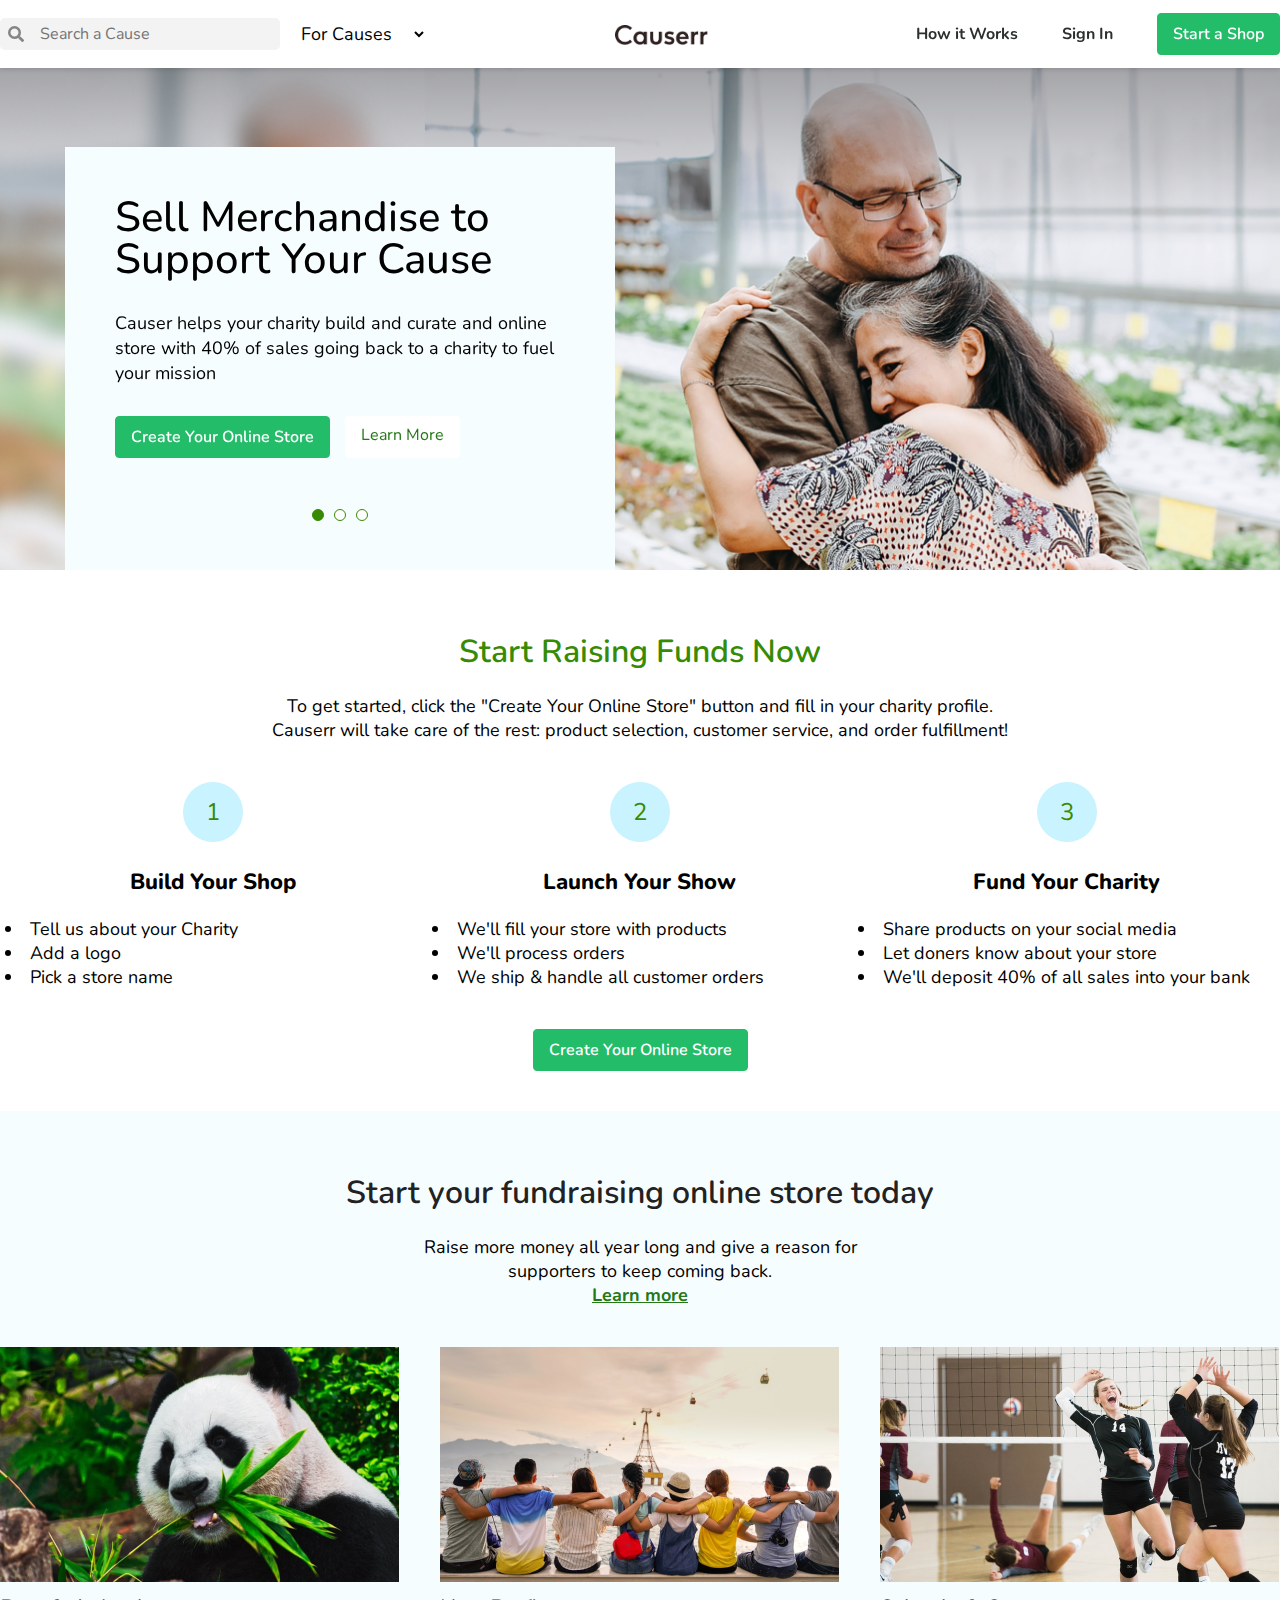
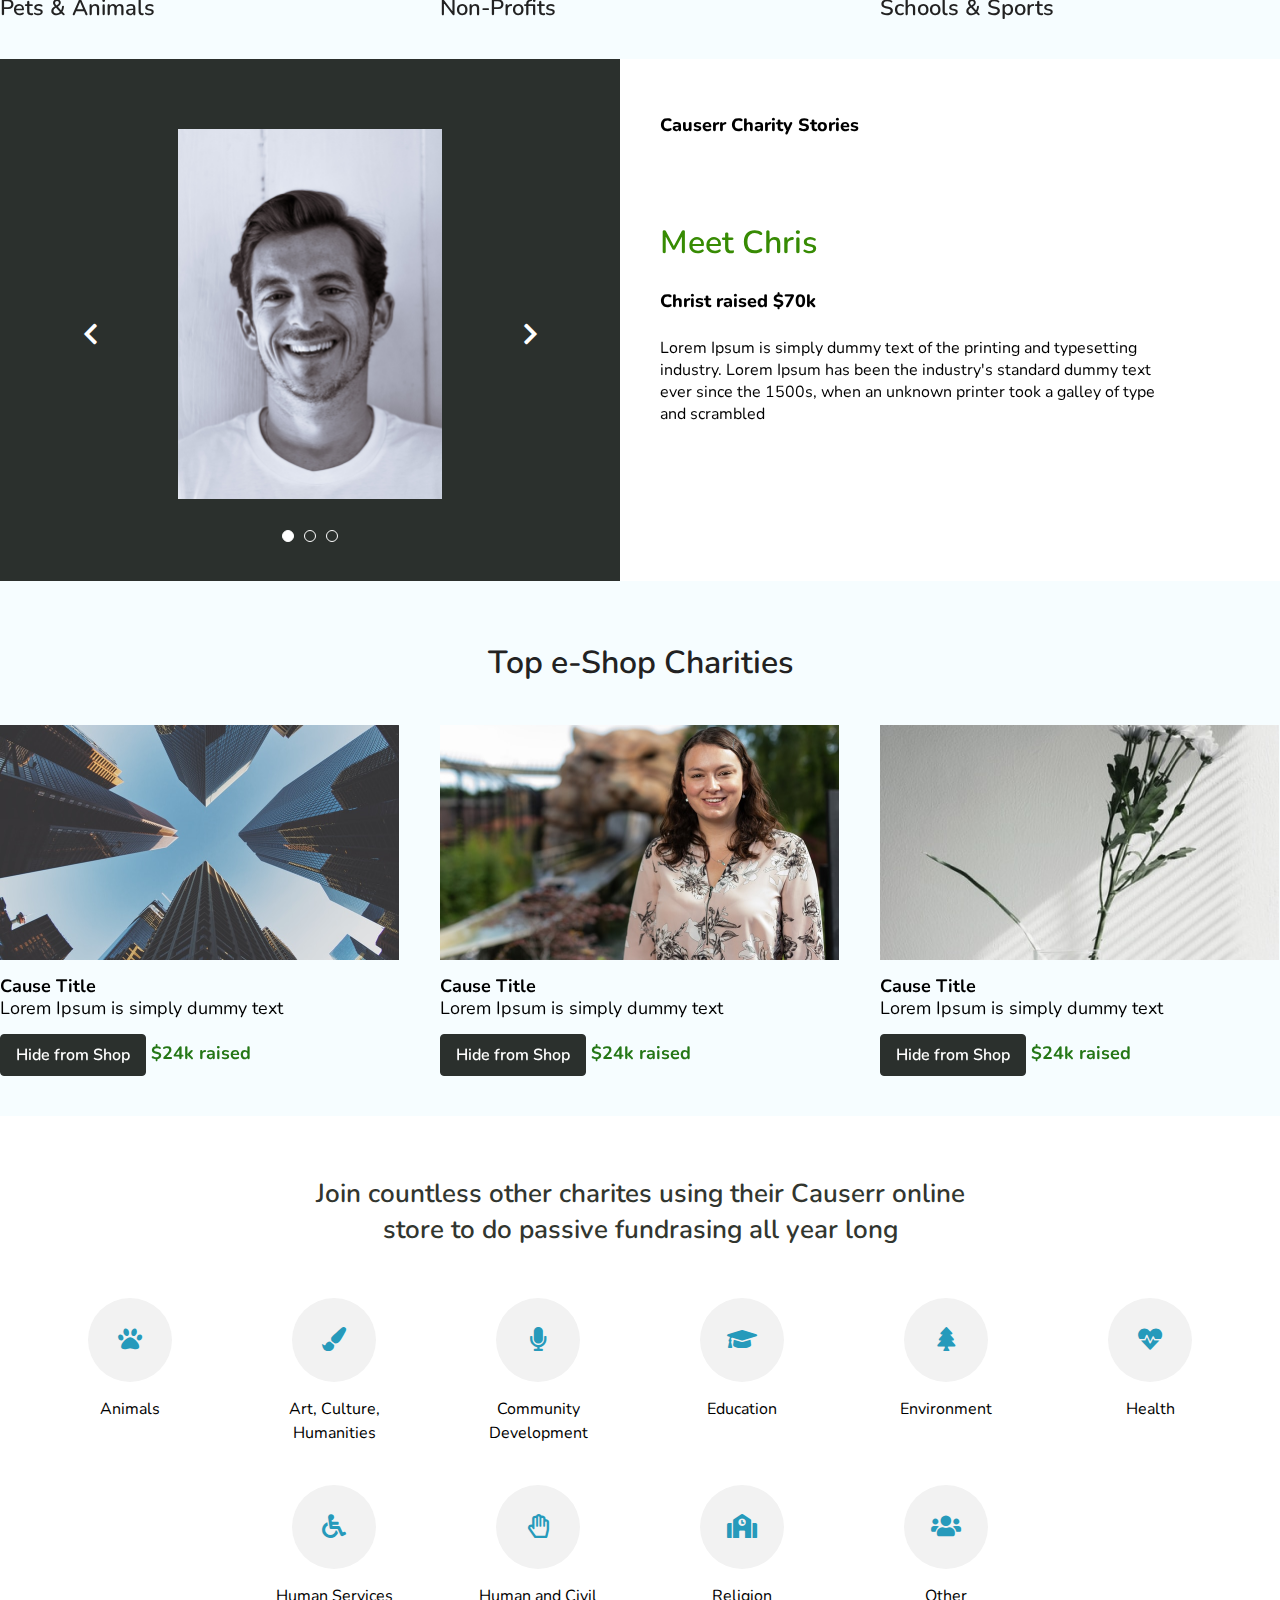
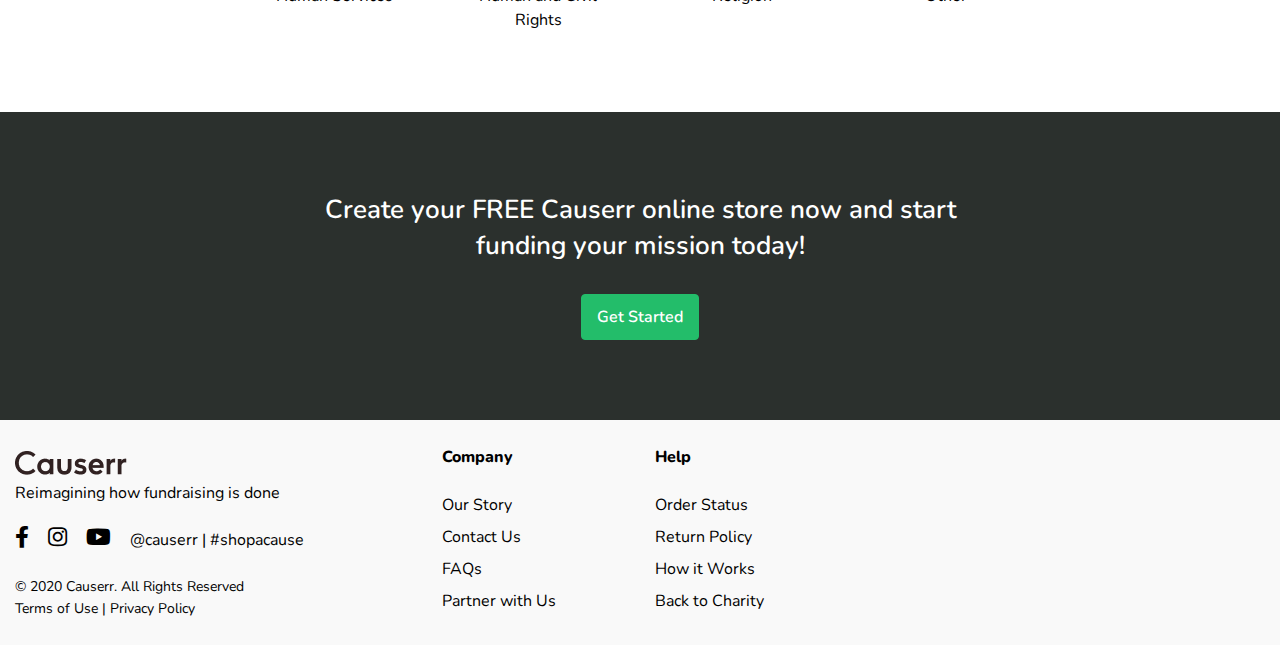
==== commit 0741cd5b: "V" ====
--- a/index.html
+++ b/index.html
@@ -105,7 +105,11 @@
 
   <!--Banner-->
   <div class="banner-outer">
-    <section class="banner index" style="background-image: url(img/banner-home.png);">&nbsp;</section>
+    <div id="bannerSlider">
+      <section class="banner index" style="background-image: url(img/banner-home.png);">&nbsp;</section>
+      <section class="banner index" style="background-image: url(img/banner-home.png);">&nbsp;</section>
+      <section class="banner index" style="background-image: url(img/banner-home.png);">&nbsp;</section>
+    </div>
     <div class="desktop-view-center z-index-banner-underneath">
       <div id="homeBannerSlider" class="banner-slider">
         <div class="banner-slider-item">
@@ -210,10 +214,26 @@
       </div>
       <div class="col-md-6">
         <div class="f-max-width-half">
-          <h4 class="big-bottom-gap">Causerr Charity Stories</h4>
-          <h3 class="color-title-h3">Meet Chris</h3>
-          <h4>Christ raised $70k</h4>
-          <p>Lorem Ipsum is simply dummy text of the printing and typesetting industry. Lorem Ipsum has been the industry's standard dummy text ever since the 1500s, when an unknown printer took a galley of type and scrambled</p>
+          <div id="causerrCopy">
+            <div>
+              <h4 class="big-bottom-gap">Causerr Charity Stories</h4>
+              <h3 class="color-title-h3">Meet Chris</h3>
+              <h4>Christ raised $70k</h4>
+              <p>Lorem Ipsum is simply dummy text of the printing and typesetting industry. Lorem Ipsum has been the industry's standard dummy text ever since the 1500s, when an unknown printer took a galley of type and scrambled</p>
+            </div>
+            <div>
+              <h4 class="big-bottom-gap">Causerr Charity Stories</h4>
+              <h3 class="color-title-h3">Meet Chris</h3>
+              <h4>Christ raised $70k</h4>
+              <p>Lorem Ipsum is simply dummy text of the printing and typesetting industry. Lorem Ipsum has been the industry's standard dummy text ever since the 1500s, when an unknown printer took a galley of type and scrambled</p>
+            </div>
+            <div>
+              <h4 class="big-bottom-gap">Causerr Charity Stories</h4>
+              <h3 class="color-title-h3">Meet Chris</h3>
+              <h4>Christ raised $70k</h4>
+              <p>Lorem Ipsum is simply dummy text of the printing and typesetting industry. Lorem Ipsum has been the industry's standard dummy text ever since the 1500s, when an unknown printer took a galley of type and scrambled</p>
+            </div>
+          </div>
         </div>
       </div>
     </div>
--- a/css/styles.css
+++ b/css/styles.css
@@ -1,10 +1,11 @@
 
 body { font-weight:400; font-family: 'Nunito', sans-serif; font-size: 16px; line-height: 22px; color: #000000;}
-a { color: #23BD6A; cursor:pointer; font-weight: 700;}
-a:hover { text-decoration:none; color:#23BD6A;}
+a { color: #257717; cursor:pointer; font-weight: 700;}
+a:hover { text-decoration:none; color:#257717;}
 a:focus,
 a:active { text-decoration:none; outline:none;}
-.link-color { color: #23BD6A;}
+.link-color { color: #257717;}
+.no-underliune { text-decoration: none;}
 
 h1, h2, h3, h4, h5, h6 { margin:0 0 20px; font-weight: 800;}
 h1 { font-size: 42px; line-height: 60px;}
@@ -72,6 +73,8 @@
 
 /* Tools ------------------- */
 
+.no-border { border: 0 !important;}
+
 .no-margin { margin: 0 !important;}
 .no-top-margin { margin-top: 0 !important;}
 .no-bottom-margin { margin-bottom: 0 !important;}
@@ -84,9 +87,10 @@
 .bottom-margin-40 { margin-bottom: 40px !important;}
 .bottom-margin-50 { margin-bottom: 50px !important;}
 
-.no-padding { padding: 0 !important;}
-.no-left-padding { padding-left: 0 !important;}
+.no-padding       { padding: 0 !important;}
+.no-left-padding  { padding-left: 0 !important;}
 .no-right-padding { padding-right: 0 !important;}
+.left-padding-30  { padding-left: 30px !important;}
 
 .text-align-left   { text-align: left;}
 .text-align-right  { text-align: right;}
@@ -168,7 +172,7 @@
 .freezing-menu-static .main-nav-outer {
     background: #FFFFFF;
     padding: 5px 0;
-    box-shadow: 0px 2px 4px rgba(0, 0, 0, 0.05);
+    box-shadow: 0px 2px 4px rgba(0, 0, 0, 0.10);
 }
 .navbar.main-nav {
     padding-left: 0;
@@ -188,7 +192,7 @@
 .navbar-brand:hover,
 .freezing-menu .navbar-brand:hover,
 .freezing-menu-static .navbar-brand:hover {
-    color: #23BD6A;
+    color: #257717;
 }
 
 /* Top Nav ----------------- */
@@ -214,7 +218,7 @@
 }
 .top-middle-nav > li > a:hover,
 .top-right-nav > li > a:hover {
-    color: #23BD6A;
+    color: #257717;
 }
 .freezing-menu .top-middle-nav > li > a,
 .freezing-menu .top-right-nav > li > a,
@@ -226,7 +230,7 @@
 .freezing-menu .top-right-nav > li > a:hover,
 .freezing-menu-static .top-middle-nav > li > a:hover,
 .freezing-menu-static .top-right-nav > li > a:hover {
-    color: #23BD6A;
+    color: #257717;
 }
 .top-right-nav > li > a > i {
     display: inline-block;
@@ -317,7 +321,7 @@
 .checkbox-control {
     display: block;
     position: relative;
-    padding-left: 30px;
+    padding-left: 25px;
     cursor: pointer;
     margin-bottom: 10px;
     font-size: 18px;
@@ -325,6 +329,7 @@
     -moz-user-select: none;
     -ms-user-select: none;
     user-select: none;
+    font-weight: 400;
 }
 .checkbox-control input {
     position: absolute;
@@ -378,6 +383,9 @@
     color: #000000;
     font-weight: 400;
 }
+.link-list-footer > li > a:hover {
+    color: #257717;
+}
 .footer-blog-links {
     margin-bottom: 20px;
     line-height: 32px;
@@ -390,7 +398,10 @@
 .footer-blog-links > li > a {
     color: #000000;
     text-decoration: none;
-    font-weight: 600;
+    font-weight: 400;
+}
+.footer-blog-links > li > a:hover {
+    color: #257717;
 }
 .footer-blog-links > li > a .fab {
     font-size: 22px;
@@ -400,6 +411,9 @@
 }
 .copyright { font-size: 14px;}
 .copyright a { color: #000000; text-decoration: none; font-weight: 400;}
+.copyright a:hover {
+    color: #257717;
+}
 
 
 .product-thumnail {
@@ -435,9 +449,18 @@
     margin-bottom: 0;
     position: relative;
     padding-right: 30px;
-    white-space: nowrap;
-    overflow: hidden;
-    text-overflow: ellipsis;
+}
+.product-title-left {
+    float: left;
+    width: calc(100% - 160px);
+}
+.charity-percent {
+    float: right;
+    width: 155px;
+    font-weight: 400;
+    margin-bottom: 20px;
+    line-height: 32px;
+    text-align: right;
 }
 .hit-count {
     position: absolute;
@@ -451,7 +474,7 @@
     text-decoration: none;
 }
 .hit-count a:hover {
-    color: #23BD6A;
+    color: #257717;
 }
 .price-line {
     font-weight: 800;
@@ -504,7 +527,7 @@
     color: #2B302D;
 }
 .swipe-cat-menu a.current {
-    border-bottom: 3px solid #23BD6A;
+    border-bottom: 3px solid #257717;
 }
 .swipe-menu-outer {
     background: #F1F1F1;
@@ -548,7 +571,7 @@
 }
 .mobile-top-link {
     text-decoration: none;
-    color: #23BD6A;
+    color: #257717;
     font-size: 16px;
 }
 .mobile-brand img {
@@ -609,7 +632,7 @@
     position: absolute;
     top: 10px;
     right: 10px;
-    color: #23BD6A;
+    color: #257717;
 }
 .close-drawer-menu:focus {
     outline: none;
@@ -735,7 +758,7 @@
     text-decoration: none;
 }
 .back-breadcumb a:hover {
-    color: #23BD6A;
+    color: #257717;
 }
 .rating {
     font-size: 14px;
@@ -806,6 +829,11 @@
     padding: 0;
     list-style-position:inside;
 }
+.product-features-list {
+    padding: 20px 25px;
+    position: relative;
+    border-bottom: 5px solid #F2F2F2;
+}
 .text-item-list > li {
     text-align: left;
 }
@@ -819,7 +847,7 @@
     position: relative;
     padding-right: 50px;
     font-weight: 400;
-    margin-bottom: 40px;
+    margin-bottom: 20px;
 }
 .expand-collapse-title.collapsed {
     margin-bottom: 0;
@@ -1035,7 +1063,7 @@
     font-weight: 800;
 }
 .cart-item-action.add {
-    color: #23BD6A;
+    color: #257717;
 }
 .cart-title {
     font-size: 20px;
@@ -1256,6 +1284,7 @@
     background-color: #fff;
     border: none;
     padding: 2px 5px;
+    box-shadow: none;
 }
 .cause-select-control:focus {
     outline: none;
@@ -1317,4 +1346,286 @@
 .form-sign-in-text {
     margin-bottom: 50px;
     text-align: right;
+}
+.checkout-forms {
+    padding:40px 0 100px 0;
+    background: #F1F1F1;
+}
+.checkout-forms-holder {
+    float: left;
+    width: calc(100% - 440px);
+}
+.checkout-cart-panel {
+    float: right;
+    width: 400px;
+}
+.cart-content.in-form {
+    padding: 25px 30px;
+    background-color: #fff;
+}
+.grand-total {
+    font-size: 20px;
+    line-height: 28px;
+    color: #000000;
+    text-align: right;
+}
+.grand-total strong {
+    font-weight: 800;
+    font-size: 25px;
+    line-height: 34px;
+    text-align: right;
+    color: #000000;
+    display: block;
+}
+.checkbox-in-form {
+    font-size: 16px;
+    font-weight: 400;
+}
+.payment-inline {
+    list-style:none;
+    padding: 0;
+    margin: 0;
+}
+.payment-inline > li {
+    display: inline-block;
+    vertical-align: top;
+    margin-right:10px;
+    margin-bottom: 10px;
+}
+.middle-bg-text {
+    position: relative;
+    line-height: 40px;
+    text-align: center;
+    display: block;
+}
+.middle-bg-text::after {
+    content: "";
+    height: 1px;
+    top: 50%;
+    margin-top: -1px;
+    background-color: rgba(0, 0, 0, 0.15);
+    left: 0;
+    right: 0;
+    position: absolute;
+    z-index: 1;
+}
+.middle-bg-text span {
+    display: inline-block;
+    vertical-align: middle;
+    padding: 0 5px;
+    background: #F1F1F1;
+    position: relative;
+    z-index: 2;
+}
+.order-summary-text {
+    padding-left: 40px;
+}
+
+.admin-outer {
+    padding: 40px 0 100px 0;
+}
+.left-panel-menu {
+    float: left;
+    width: 180px;
+}
+.data-table-right {
+    float: right;
+    width: calc(100% - 220px);
+}
+.admin-left-menu {
+    list-style: none;
+    padding: 0;
+    margin: 0;
+}
+.admin-left-menu > li {
+    margin-bottom: 10px;
+}
+.admin-left-menu > li > a {
+    display: block;
+    padding: 10px;
+    font-weight: 600;
+    font-size: 18px;
+    line-height: 25px;
+    color: #2B302D;
+    text-decoration: none;
+    border-radius: 3px;
+}
+.admin-left-menu > li > a:hover,
+.admin-left-menu > li > a.active {
+    color: #257717;
+    text-decoration: none;
+    background: #F1F1F1;
+}
+.order-table.table th {
+    border-top: none;
+    font-weight: 600;
+    border-bottom-width:1px;
+}
+.order-table.table tr:last-child td {
+    border-bottom: 0;
+}
+.order-table.table th,
+.order-table.table td {
+    font-weight: 600;
+    padding: 0.95rem;
+}
+.v-middle-table.table td {
+    vertical-align: middle;
+}
+.order-table.table .data-expanded td {
+    border: none;
+}
+.ship-status-success {
+    color: #378B03 !important;
+}
+.ship-status-canceled {
+    color:#D58816 !important;
+}
+.cell-link {
+    text-decoration: none;
+    font-weight: 600;
+    color: #269ABB;
+}
+.th-content {
+    font-size: 18px;
+}
+.th-content strong {
+    display: block;
+    font-size: 26px;
+    line-height: 36px;
+}
+.table-x-thumb {
+    text-decoration: none;
+    display: block;
+    color: #222222;
+}
+.table-x-thumb img {
+    display: block;
+    float: left;
+    margin-right: 15px;
+}
+.table-x-thumb .name {
+    display: inline-block;
+    vertical-align: middle;
+}
+.cell-amoun-text {
+    font-size: 26px;
+    line-height: 36px;
+    color: #000000;
+    vertical-align: middle;
+}
+.collapsed-text {
+    padding-left: 40px;
+}
+.collapse + .collapsed-text {
+    display: block;
+}
+.collapse.show + .collapsed-text {
+    display: none;
+}
+.w-220 {
+    width: 220px;
+}
+.form-inline-custom {
+    margin-left: -3px;
+    margin-right: -3px;
+    margin-bottom: 30px;
+    position: relative;
+}
+.form-inline-custom > * {
+    display: inline-block;
+    vertical-align: top;
+    margin: 0 3px;
+}
+.form-inline-custom label {
+    line-height: 46px;
+}
+.form-inline-custom .custom-select {
+    width: auto;
+}
+.inline-cart-btn {
+    width: 220px;
+}
+.modal-dialog-scrollable .gray-backgruound {
+    background-color: #E5E5E5;
+}
+.banner-edit-line {
+    background: #F6FDFF;
+    padding: 15px 0;
+    line-height: 32px;
+    font-size: 18px;
+}
+.preview-link {
+    text-decoration: none;
+    color: #378B03;
+    font-weight: 400;
+}
+.preview-link:hover {
+    color:#257717;
+}
+.offer-and-charity {
+    line-height: 22px;
+}
+.offer-and-charity .prev-price {
+    display: inline-block;
+    vertical-align: top;
+    margin-right: 30px;
+}
+ .charity-percent-inline {
+    font-size: 16px;
+    display: inline-block;
+    vertical-align: top;
+    line-height: 22px;
+    font-weight: 400;
+ }
+ .card-input-bar {
+    height: 46px;
+    background-color: #fff;
+    padding-left: 35px;
+    box-shadow: 0px 1px 0px #ADADAD;
+    position: relative;
+ }
+ .input-card-symbol {
+     display: block;
+     line-height: 46px;
+     font-size: 20px;
+     position: absolute;
+     left: 12px;
+     top: 0;
+     height: 46px;
+ }
+ .card-input-fields {
+     box-shadow: none;
+     float: left;
+     background:none;
+     width: auto;
+ }
+.card-input-fields[type="text"]:focus,
+.card-input-fields[type="text"].active {
+    box-shadow: none;
+}
+.width-p-50 {
+    width: 50%;
+}
+.width-p-25 {
+    width: 25%;
+}
+.plain-small-btn {
+    border: none;
+    background:none;
+    padding: 2px 4px;
+    box-shadow: none;
+}
+.plain-small-btn:focus,
+.plain-small-btn:hover,
+.plain-small-btn:active {
+    outline: none;
+}
+.qty-increase-decrease {
+    margin: 0 -2px;
+}
+.qty-increase-decrease > * {
+    display: inline-block;
+    vertical-align: top;
+    margin: 0 2px;
 }--- a/css/responsive.css
+++ b/css/responsive.css
@@ -78,6 +78,43 @@
     .creation-forms {
         padding: 40px 0;
     }
+    .checkout-forms {
+        padding-bottom: 70px;
+    }
+    .checkout-forms-holder,
+    .checkout-cart-panel {
+        float: none;
+        width: auto;
+    }
+    .checkout-forms-holder {
+        margin-bottom: 40px;
+    }
+    .checkout-cart-panel {
+        margin-left: -20px;
+        margin-right: -20px;
+    }
+    .float-btn-mover {
+        position: fixed;
+        padding:10px 20px;
+        bottom: 0;
+        left: 0;
+        right: 0;
+        background: #fff;
+        z-index: 10;
+    }
+
+    .admin-outer {
+        padding: 20px;
+    }
+    .left-panel-menu {
+        float: none;
+        width: auto;
+        margin-bottom: 30px;
+    }
+    .data-table-right {
+        float: none;
+        width: auto;
+    }
 }
 
 @media (min-width: 768px) {
@@ -213,6 +250,28 @@
         margin-bottom: 30px;
         text-align: center;
     }
+    .collapsed-text,
+    .order-summary-text {
+        padding-left: 25px;
+    }
+    .product-title-left {
+        float: none;
+        width: auto;
+    }
+    .charity-percent {
+        float: none;
+        width: auto;
+        text-align: left;
+    }
+    .flex-block-md {
+        display: block !important;
+    }
+    .md-center-btn {
+        margin: 0 auto;
+    }
+    .banner-edit-line {
+        text-align: center;
+    }
 }
 
 @media (max-width: 640px) {
@@ -220,12 +279,34 @@
         margin-left: 5px;
         margin-right: 5px;
     }
-}
-
+    .form-inline-custom {
+        margin: 0;
+    }
+    .form-inline-custom > * {
+        margin: 0;
+        display: block;
+        float: left;
+    }
+    .form-inline-custom .custom-select {
+        width: 25%;
+        padding-left: 45px;
+        text-align: right;
+    }
+    .md-label-absolute {
+        position: absolute;
+        left: 10px;
+        top: 0;
+        font-size: 12px;
+        font-weight: 400;
+        color: rgba(0, 0, 0, 0.5);
+    }
+    .form-inline-custom .inline-cart-btn {
+        width: 74%;
+        margin-left: 1%;
+    }
+}
 @media (max-width: 480px) {
-	
-}
-
-@media (min-width: 768px) and (max-width: 979px) {
-	
+    .cat-causerr-item {
+        width: 120px;
+    }
 }